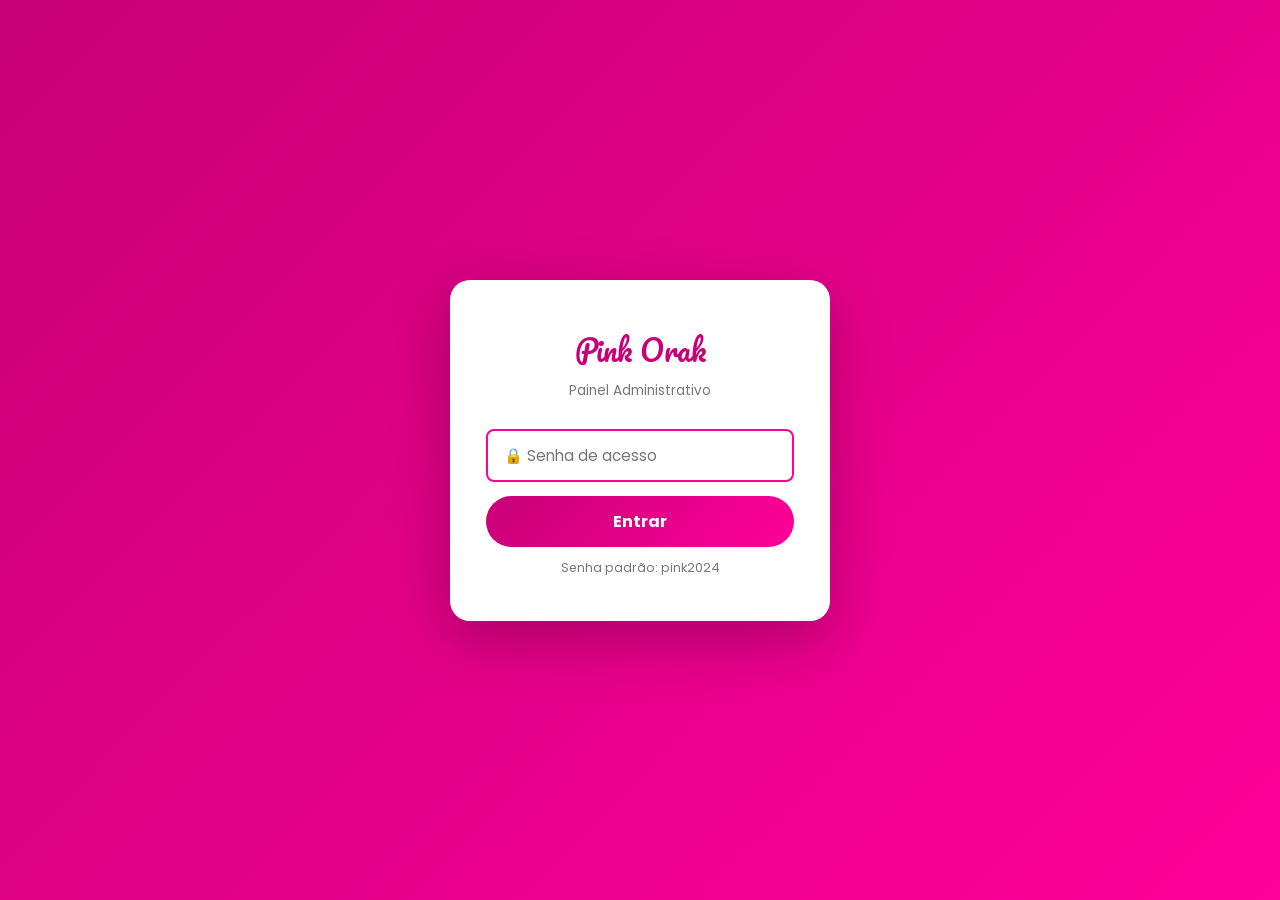
==== admin.html @ 4343f7fb "Cria Pink Orak Store: loja completa + painel admin - Loja com fundo rosa, logo branca, grid de produ" ====
<!DOCTYPE html>
<html lang="pt-BR">
<head>
  <meta charset="UTF-8">
  <meta name="viewport" content="width=device-width, initial-scale=1.0">
  <title>Painel Admin – Pink Orak Store</title>
  <link rel="stylesheet" href="css/style.css">
</head>
<body class="admin-body">

  <!-- ── LOGIN ── -->
  <div id="loginScreen">
    <div class="login-card">
      <div class="login-logo-text">Pink Orak</div>
      <p class="login-sub">Painel Administrativo</p>
      <input type="password" id="pwd" placeholder="🔒 Senha de acesso" autofocus>
      <button class="btn-login" onclick="doLogin()">Entrar</button>
      <p class="login-hint">Senha padrão: pink2024</p>
      <div id="loginErr">❌ Senha incorreta. Tente novamente.</div>
    </div>
  </div>

  <!-- ── ADMIN APP ── -->
  <div id="adminApp" style="display:none">

    <!-- Mobile Header -->
    <div class="mob-header">
      <button class="btn-menu" onclick="toggleSidebar()">☰</button>
      <span class="mob-title">Pink Orak Admin</span>
    </div>

    <!-- Sidebar -->
    <aside class="sidebar" id="sidebar">
      <div class="sb-logo">
        Pink Orak<small>Store — Admin</small>
      </div>
      <nav class="sb-nav">
        <button class="nav-item active" data-sec="dashboard" onclick="loadSection('dashboard')">
          <span class="ni-icon">📊</span> Dashboard
        </button>
        <button class="nav-item" data-sec="products" onclick="loadSection('products')">
          <span class="ni-icon">🛍️</span> Produtos
        </button>
        <button class="nav-item" data-sec="sales" onclick="loadSection('sales')">
          <span class="ni-icon">💰</span> Vendas
        </button>
      </nav>
      <div class="sb-bottom">
        <a href="index.html" class="btn-logout" style="text-decoration:none;display:flex;gap:8px;padding:10px 14px;color:rgba(255,255,255,.85);font-size:.88rem">
          🏪 Ver Loja
        </a>
        <button class="btn-logout" onclick="doLogout()" style="margin-top:6px">🚪 Sair</button>
      </div>
    </aside>

    <!-- Main Content -->
    <main class="admin-main">

      <!-- ─ DASHBOARD ─ -->
      <div id="sec-dashboard" class="admin-section">
        <h2 style="margin-bottom:20px;color:var(--dpink)">📊 Dashboard</h2>
        <div class="stats-grid">
          <div class="stat-card"><h4>Vendas Hoje</h4><p id="dash-today-sales">0</p></div>
          <div class="stat-card"><h4>Receita Hoje</h4><p id="dash-revenue-today">R$ 0,00</p></div>
          <div class="stat-card"><h4>Total de Vendas</h4><p id="dash-total-sales">0</p></div>
          <div class="stat-card"><h4>Receita Total</h4><p id="dash-revenue-total">R$ 0,00</p></div>
          <div class="stat-card"><h4>Produtos Ativos</h4><p id="dash-products">0</p></div>
        </div>
        <div class="card-box">
          <h3>Vendas Recentes</h3>
          <div id="recentSales"></div>
        </div>
      </div>

      <!-- ─ PRODUCTS ─ -->
      <div id="sec-products" class="admin-section" style="display:none">
        <div class="sec-head">
          <h2>🛍️ Produtos</h2>
          <button class="btn-primary" onclick="openProdModal(null)">+ Novo Produto</button>
        </div>
        <div class="tbl-wrap">
          <table class="admin-table">
            <thead>
              <tr>
                <th>Foto</th>
                <th>Produto</th>
                <th>Categoria</th>
                <th>Preço</th>
                <th>Status</th>
                <th>Ações</th>
              </tr>
            </thead>
            <tbody id="prodTbody"></tbody>
          </table>
        </div>
      </div>

      <!-- ─ SALES ─ -->
      <div id="sec-sales" class="admin-section" style="display:none">
        <div class="sec-head">
          <h2>💰 Vendas</h2>
          <div class="sec-head-actions">
            <button class="btn-primary"    onclick="openManualModal('Manual')">    + Venda Manual</button>
            <button class="btn-insta"      onclick="openManualModal('Instagram')"> 📷 Insta/Redes</button>
            <button class="btn-secondary"  id="exportBtn" onclick="exportSales()">⬇ Exportar CSV</button>
          </div>
        </div>

        <!-- Filters -->
        <div class="filters-bar">
          <input type="text" id="fName" placeholder="🔍 Buscar por cliente..." oninput="loadSales()">
          <select id="fType" onchange="loadSales()">
            <option value="all">Todos os tipos</option>
            <option value="pickup">Retirada</option>
            <option value="delivery">Entrega</option>
          </select>
          <select id="fChan" onchange="loadSales()">
            <option value="all">Todos os canais</option>
            <option value="WhatsApp">WhatsApp</option>
            <option value="Instagram">Instagram</option>
            <option value="Facebook">Facebook</option>
            <option value="Manual">Manual</option>
            <option value="Presencial">Presencial</option>
          </select>
        </div>

        <p id="salesCount" style="font-size:.83rem;color:var(--muted);margin-bottom:10px"></p>

        <div class="tbl-wrap">
          <table class="admin-table">
            <thead>
              <tr>
                <th>Data</th>
                <th>Cliente</th>
                <th>Produtos</th>
                <th>Total</th>
                <th>Tipo</th>
                <th>Canal</th>
                <th>Ações</th>
              </tr>
            </thead>
            <tbody id="salesTbody"></tbody>
          </table>
        </div>
      </div>

    </main>
  </div><!-- /adminApp -->


  <!-- ── PRODUCT MODAL ── -->
  <div class="modal-overlay" id="prodModal">
    <div class="modal admin-modal">
      <div class="modal-head">
        <h3 id="prodModalTitle">Novo Produto</h3>
        <button class="btn-close-modal" onclick="closeProdModal()">✕</button>
      </div>
      <div class="modal-body">
        <form id="prodForm" onsubmit="return false">
          <div class="form-row">
            <div class="fg">
              <label>Nome *</label>
              <input type="text" id="pName" placeholder="Nome do produto" required>
            </div>
            <div class="fg">
              <label>Categoria *</label>
              <input type="text" id="pCat" placeholder="Base, Batom, Sombra..." list="catList" required>
              <datalist id="catList">
                <option value="Base"><option value="Batom"><option value="Sombra">
                <option value="Blush"><option value="Olhos"><option value="Corretivo">
                <option value="Contorno"><option value="Primer"><option value="Pele">
              </datalist>
            </div>
          </div>
          <div class="form-row">
            <div class="fg">
              <label>Preço (R$) *</label>
              <input type="number" id="pPrice" min="0" step="0.01" placeholder="0,00" required>
            </div>
            <div class="fg">
              <label>Estoque</label>
              <input type="number" id="pStock" min="0" value="0">
            </div>
          </div>
          <div class="fg">
            <label>URL da Foto</label>
            <input type="url" id="pImg" placeholder="https://... (link da imagem)">
          </div>
          <div class="fg">
            <label>Descrição</label>
            <textarea id="pDesc" rows="3" placeholder="Descreva o produto..."></textarea>
          </div>
          <div class="fg">
            <label class="check-row">
              <input type="checkbox" id="pActive"> Produto ativo (visível na loja)
            </label>
          </div>
        </form>
      </div>
      <div class="modal-foot" style="display:flex;gap:10px;justify-content:flex-end">
        <button class="btn-secondary" onclick="closeProdModal()">Cancelar</button>
        <button class="btn-primary"   onclick="saveProd()">💾 Salvar</button>
      </div>
    </div>
  </div>

  <!-- ── MANUAL SALE MODAL ── -->
  <div class="modal-overlay" id="manualModal">
    <div class="modal admin-modal large-modal">
      <div class="modal-head">
        <h3>Registrar Venda</h3>
        <button class="btn-close-modal" onclick="closeManualModal()">✕</button>
      </div>
      <div class="modal-body">
        <form id="manualForm" onsubmit="return false">
          <div class="form-row">
            <div class="fg">
              <label>Nome da Cliente *</label>
              <input type="text" id="mName" placeholder="Nome completo" required>
            </div>
            <div class="fg">
              <label>Telefone</label>
              <input type="tel" id="mPhone" placeholder="(41) 9 9999-9999">
            </div>
          </div>
          <div class="form-row">
            <div class="fg">
              <label>Canal de venda</label>
              <select id="mChan">
                <option value="Manual">Manual</option>
                <option value="Instagram">Instagram</option>
                <option value="WhatsApp">WhatsApp</option>
                <option value="Facebook">Facebook</option>
                <option value="TikTok">TikTok</option>
                <option value="Presencial">Presencial</option>
              </select>
            </div>
            <div class="fg">
              <label>Tipo de entrega</label>
              <select id="mType">
                <option value="pickup">🏪 Retirada</option>
                <option value="delivery">🛵 Entrega</option>
              </select>
            </div>
          </div>
          <div class="fg">
            <label>Endereço (se entrega)</label>
            <input type="text" id="mAddr" placeholder="Rua, número, bairro...">
          </div>

          <div class="fg">
            <label>Produtos *</label>
            <div id="mItems"></div>
            <button type="button" class="btn-add-item" onclick="addItem()">+ Adicionar Item</button>
          </div>

          <div class="fg">
            <label>Observações</label>
            <input type="text" id="mNotes" placeholder="Observações...">
          </div>

          <div class="manual-total-line">
            Total: <span id="mTotal">R$ 0,00</span>
          </div>
        </form>
      </div>
      <div class="modal-foot" style="display:flex;gap:10px;justify-content:flex-end">
        <button class="btn-secondary" onclick="closeManualModal()">Cancelar</button>
        <button class="btn-primary"   onclick="saveManualSale()">✅ Salvar Venda</button>
      </div>
    </div>
  </div>

  <script src="js/data.js"></script>
  <script src="js/admin.js"></script>
</body>
</html>
---- css/style.css ----
/* ===================================================
   Pink Orak Store — Global Stylesheet
   =================================================== */
@import url('https://fonts.googleapis.com/css2?family=Pacifico&family=Poppins:wght@300;400;500;600;700;800&display=swap');

:root {
  --pink:       #FF0099;
  --dpink:      #C70077;
  --lpink:      #FF4DB8;
  --pale:       #FFF0F9;
  --white:      #FFFFFF;
  --text:       #2a2a2a;
  --muted:      #777;
  --radius:     14px;
  --radius-sm:  8px;
  --shadow:     0 6px 28px rgba(200,0,119,.16);
  --shadow-sm:  0 2px 12px rgba(200,0,119,.10);
  --trans:      all .27s ease;
}

*,*::before,*::after{box-sizing:border-box;margin:0;padding:0}
html{scroll-behavior:smooth}
body{
  font-family:'Poppins',sans-serif;
  font-size:15px;
  color:var(--text);
  background-color:var(--pink);
  background-image:
    repeating-linear-gradient(-45deg,
      rgba(180,0,100,.08) 0,rgba(180,0,100,.08) 1px,
      transparent 1px,transparent 28px),
    repeating-linear-gradient(45deg,
      rgba(180,0,100,.08) 0,rgba(180,0,100,.08) 1px,
      transparent 1px,transparent 28px);
  overflow-x:hidden;
  min-height:100vh;
}

a{text-decoration:none;color:inherit}
button{cursor:pointer;font-family:'Poppins',sans-serif}
img{max-width:100%;display:block}

.container{max-width:1200px;margin:0 auto;padding:0 20px}

/* ── HEADER ── */
.header{
  position:sticky;top:0;z-index:900;
  background:linear-gradient(135deg,var(--dpink),var(--pink));
  box-shadow:var(--shadow-sm);
  transition:var(--trans);
}
.header.scrolled{background:rgba(199,0,119,.97);backdrop-filter:blur(8px)}
.hinner{
  max-width:1200px;margin:0 auto;padding:0 20px;
  display:flex;align-items:center;justify-content:space-between;
  height:70px;
}
.logo-wrap{display:flex;align-items:center;gap:10px}
.logo-img{height:48px;width:auto;object-fit:contain}
.logo-fallback{
  font-family:'Pacifico',cursive;font-size:1.5rem;color:#fff;
  text-shadow:0 2px 8px rgba(0,0,0,.2);
}
.h-actions{display:flex;align-items:center;gap:12px}
.btn-cart{
  position:relative;background:rgba(255,255,255,.15);border:2px solid rgba(255,255,255,.3);
  color:#fff;padding:9px 14px;border-radius:30px;font-size:.9rem;
  display:flex;align-items:center;gap:6px;transition:var(--trans);
}
.btn-cart:hover{background:rgba(255,255,255,.28)}
.cart-badge{
  position:absolute;top:-6px;right:-6px;
  background:#fff;color:var(--dpink);
  font-size:.7rem;font-weight:700;
  min-width:20px;height:20px;border-radius:50%;
  display:flex;align-items:center;justify-content:center;
}
.btn-admin-link{
  background:rgba(255,255,255,.15);border:2px solid rgba(255,255,255,.3);
  color:#fff;padding:9px 14px;border-radius:30px;font-size:.85rem;transition:var(--trans);
}
.btn-admin-link:hover{background:rgba(255,255,255,.28)}

/* ── HERO ── */
.hero{
  min-height:480px;
  display:flex;align-items:center;justify-content:center;
  padding:60px 20px;text-align:center;
  position:relative;overflow:hidden;
}
.hero::before{
  content:'';position:absolute;inset:0;
  background:radial-gradient(ellipse at center,rgba(255,255,255,.12) 0%,transparent 70%);
}
.hero-content{position:relative;z-index:1}
.hero-logo-img{height:110px;width:auto;margin:0 auto 20px;object-fit:contain;filter:drop-shadow(0 4px 16px rgba(0,0,0,.25))}
.hero-logo-text{
  font-family:'Pacifico',cursive;font-size:3rem;color:#fff;
  text-shadow:0 4px 20px rgba(0,0,0,.25);margin-bottom:20px;line-height:1.1;
}
.hero-logo-text small{display:block;font-size:1.3rem;opacity:.9}
.hero-sub{color:rgba(255,255,255,.92);font-size:1.1rem;margin-bottom:30px;font-weight:300;letter-spacing:.5px}
.btn-hero{
  background:#fff;color:var(--dpink);font-weight:700;font-size:1rem;
  padding:14px 36px;border:none;border-radius:30px;
  box-shadow:0 8px 24px rgba(0,0,0,.2);transition:var(--trans);
}
.btn-hero:hover{transform:translateY(-2px);box-shadow:0 12px 30px rgba(0,0,0,.25)}

/* ── PRODUCTS SECTION ── */
.products-section{
  background:#fff;border-radius:30px 30px 0 0;
  padding:50px 0 80px;margin-top:-20px;position:relative;z-index:2;
}
.section-title{text-align:center;font-size:1.8rem;font-weight:800;color:var(--dpink);margin-bottom:30px}

/* Category filter */
.cat-bar{
  display:flex;flex-wrap:wrap;gap:10px;justify-content:center;
  margin-bottom:36px;padding:0 20px;
}
.cat-btn{
  background:var(--pale);color:var(--dpink);border:2px solid transparent;
  padding:8px 22px;border-radius:30px;font-size:.85rem;font-weight:600;transition:var(--trans);
}
.cat-btn:hover{border-color:var(--pink)}
.cat-btn.active{background:var(--dpink);color:#fff;box-shadow:var(--shadow-sm)}

/* Products grid */
.products-grid{
  display:grid;
  grid-template-columns:repeat(auto-fill,minmax(240px,1fr));
  gap:24px;padding:0 20px;
  max-width:1200px;margin:0 auto;
}
.no-products{text-align:center;color:var(--muted);padding:40px;grid-column:1/-1}

.product-card{
  background:#fff;border-radius:var(--radius);
  box-shadow:var(--shadow-sm);overflow:hidden;
  transition:var(--trans);border:2px solid transparent;
}
.product-card:hover{transform:translateY(-4px);box-shadow:var(--shadow);border-color:var(--lpink)}

.product-img{position:relative;aspect-ratio:1;overflow:hidden;background:var(--pale)}
.product-img img{width:100%;height:100%;object-fit:cover;transition:var(--trans)}
.product-card:hover .product-img img{transform:scale(1.06)}
.img-ph{
  width:100%;height:100%;display:flex;align-items:center;justify-content:center;
  font-size:3.5rem;background:linear-gradient(135deg,#ffe4f3,#ffd6f0);
}
.p-cat{
  position:absolute;top:10px;left:10px;
  background:var(--dpink);color:#fff;
  font-size:.7rem;font-weight:600;padding:4px 10px;border-radius:20px;
}
.p-info{padding:18px}
.p-info h3{font-size:1rem;font-weight:700;margin-bottom:6px;color:var(--text)}
.p-desc{font-size:.82rem;color:var(--muted);line-height:1.5;margin-bottom:14px;min-height:48px}
.p-bottom{display:flex;align-items:center;justify-content:space-between;flex-wrap:wrap;gap:8px}
.p-price{font-size:1.15rem;font-weight:800;color:var(--dpink)}
.btn-add{
  background:linear-gradient(135deg,var(--pink),var(--dpink));
  color:#fff;border:none;padding:8px 16px;
  border-radius:24px;font-size:.82rem;font-weight:600;transition:var(--trans);
}
.btn-add:hover{transform:scale(1.05);box-shadow:0 4px 14px rgba(200,0,119,.3)}
.btn-add.added{background:linear-gradient(135deg,#2ecc71,#27ae60)}

/* ── CART SIDEBAR ── */
.cart-overlay{
  position:fixed;inset:0;background:rgba(0,0,0,.5);
  z-index:1000;opacity:0;pointer-events:none;transition:var(--trans);
}
.cart-overlay.open{opacity:1;pointer-events:all}
.cart-side{
  position:fixed;top:0;right:-400px;width:380px;max-width:100vw;
  height:100vh;background:#fff;z-index:1001;
  display:flex;flex-direction:column;transition:var(--trans);
  box-shadow:-8px 0 30px rgba(0,0,0,.15);
}
.cart-side.open{right:0}
.cart-head{
  padding:20px;border-bottom:2px solid var(--pale);
  display:flex;align-items:center;justify-content:space-between;
  background:linear-gradient(135deg,var(--dpink),var(--pink));color:#fff;
}
.cart-head h3{font-size:1.1rem;font-weight:700}
.btn-close-cart{background:rgba(255,255,255,.2);border:none;color:#fff;width:34px;height:34px;border-radius:50%;font-size:1rem}
.cart-items{flex:1;overflow-y:auto;padding:16px}
.cart-empty{text-align:center;color:var(--muted);padding:40px 20px}
.cart-empty span{font-size:3rem;display:block;margin-bottom:12px}
.cart-item{
  display:flex;align-items:center;gap:12px;
  padding:12px;background:var(--pale);border-radius:var(--radius-sm);margin-bottom:10px;
}
.ci-img{width:50px;height:50px;border-radius:8px;overflow:hidden;flex-shrink:0;background:#ffd6f0;display:flex;align-items:center;justify-content:center;font-size:1.5rem}
.ci-img img{width:100%;height:100%;object-fit:cover}
.ci-info{flex:1;min-width:0}
.ci-name{font-size:.85rem;font-weight:600;white-space:nowrap;overflow:hidden;text-overflow:ellipsis}
.ci-price{font-size:.82rem;color:var(--dpink);font-weight:700}
.ci-qty{display:flex;align-items:center;gap:6px}
.ci-qty button{
  width:26px;height:26px;border-radius:50%;
  border:2px solid var(--pink);background:#fff;color:var(--dpink);
  font-size:1rem;line-height:1;font-weight:700;transition:var(--trans);
}
.ci-qty button:hover{background:var(--pink);color:#fff}
.ci-qty span{font-size:.9rem;font-weight:700;min-width:20px;text-align:center}
.ci-remove{background:none;border:none;color:#ccc;font-size:.85rem;flex-shrink:0;transition:var(--trans)}
.ci-remove:hover{color:#e74c3c}
.cart-footer{padding:16px 20px;border-top:2px solid var(--pale)}
.cart-total{display:flex;justify-content:space-between;font-size:1.1rem;margin-bottom:14px}
.cart-total strong{color:var(--dpink);font-size:1.25rem}
.btn-checkout{
  width:100%;padding:14px;background:linear-gradient(135deg,#25D366,#128C7E);
  color:#fff;border:none;border-radius:30px;font-size:1rem;font-weight:700;
  display:flex;align-items:center;justify-content:center;gap:8px;transition:var(--trans);
}
.btn-checkout:hover{transform:translateY(-2px);box-shadow:0 8px 20px rgba(18,140,126,.35)}

/* ── CHECKOUT MODAL ── */
.modal-overlay{
  position:fixed;inset:0;background:rgba(0,0,0,.55);
  z-index:1100;display:flex;align-items:center;justify-content:center;
  padding:16px;opacity:0;pointer-events:none;transition:var(--trans);
}
.modal-overlay.open{opacity:1;pointer-events:all}
.modal{
  background:#fff;border-radius:20px;width:100%;max-width:520px;
  max-height:90vh;overflow:hidden;display:flex;flex-direction:column;
  box-shadow:0 20px 60px rgba(0,0,0,.25);
}
.modal-head{
  padding:22px 24px;
  background:linear-gradient(135deg,var(--dpink),var(--pink));color:#fff;
  display:flex;align-items:center;justify-content:space-between;flex-shrink:0;
}
.modal-head h3{font-size:1.15rem;font-weight:700}
.btn-close-modal{background:rgba(255,255,255,.2);border:none;color:#fff;width:32px;height:32px;border-radius:50%;font-size:.9rem}
.modal-body{overflow-y:auto;padding:24px}
.modal-foot{padding:16px 24px;border-top:2px solid var(--pale);flex-shrink:0}

/* Form */
.fg{margin-bottom:18px}
.fg label{display:block;font-weight:600;font-size:.88rem;margin-bottom:6px;color:var(--text)}
.fg input,.fg textarea,.fg select{
  width:100%;padding:11px 14px;
  border:2px solid #eee;border-radius:var(--radius-sm);
  font-size:.9rem;font-family:'Poppins',sans-serif;
  transition:var(--trans);outline:none;
}
.fg input:focus,.fg textarea:focus,.fg select:focus{border-color:var(--pink);box-shadow:0 0 0 3px rgba(255,0,153,.08)}
.fg textarea{resize:vertical}

.toggle-btns{display:flex;gap:10px;margin-top:6px}
.toggle-btn{
  flex:1;padding:10px;border-radius:var(--radius-sm);
  border:2px solid #eee;background:#fff;
  font-size:.88rem;font-weight:600;color:var(--muted);transition:var(--trans);
}
.toggle-btn.active{background:var(--pale);border-color:var(--dpink);color:var(--dpink)}

.order-summary{background:var(--pale);border-radius:var(--radius-sm);padding:16px;margin-top:4px}
.order-summary h4{font-size:.9rem;font-weight:700;color:var(--dpink);margin-bottom:12px}
.sum-row{display:flex;justify-content:space-between;font-size:.85rem;padding:4px 0;border-bottom:1px dashed #f0c0e0}
.sum-row:last-child{border:none}
.sum-total{display:flex;justify-content:space-between;font-weight:800;margin-top:10px;font-size:1rem;color:var(--dpink)}

.btn-wa{
  width:100%;padding:14px;
  background:linear-gradient(135deg,#25D366,#128C7E);
  color:#fff;border:none;border-radius:30px;font-size:1rem;font-weight:700;
  display:flex;align-items:center;justify-content:center;gap:8px;transition:var(--trans);
}
.btn-wa:hover{transform:translateY(-2px);box-shadow:0 8px 20px rgba(18,140,126,.35)}

/* ── SUCCESS TOAST ── */
.success-toast{
  position:fixed;bottom:24px;left:50%;transform:translateX(-50%);
  background:#fff;border-radius:16px;box-shadow:0 8px 30px rgba(0,0,0,.18);
  padding:18px 24px;display:flex;gap:14px;align-items:center;
  z-index:9999;max-width:380px;width:90%;
  border-left:5px solid var(--dpink);
  animation:slideUp .4s ease;
}
.success-toast span{font-size:2rem}
.success-toast strong{display:block;font-size:.95rem;color:var(--dpink)}
.success-toast p{font-size:.83rem;color:var(--muted)}
@keyframes slideUp{from{opacity:0;transform:translateX(-50%) translateY(20px)} to{opacity:1;transform:translateX(-50%) translateY(0)}}

/* ── FOOTER ── */
.footer{
  background:var(--dpink);color:#fff;
  text-align:center;padding:40px 20px;margin-top:0;
}
.footer-logo-text{font-family:'Pacifico',cursive;font-size:1.6rem;margin-bottom:8px}
.footer p{font-size:.85rem;opacity:.85;margin:4px 0}
.footer a{color:#ffc;text-decoration:none}
.footer a:hover{text-decoration:underline}

/* =====================================================
   ADMIN PANEL
   ===================================================== */
.admin-body{
  font-family:'Poppins',sans-serif;
  background:#f7f7fc;min-height:100vh;
  display:flex;flex-direction:column;
  color:var(--text);
}

/* Login */
#loginScreen{
  display:flex;align-items:center;justify-content:center;
  min-height:100vh;
  background:linear-gradient(135deg,var(--dpink),var(--pink));
  padding:20px;
}
.login-card{
  background:#fff;border-radius:20px;padding:44px 36px;
  width:100%;max-width:380px;text-align:center;
  box-shadow:0 20px 60px rgba(0,0,0,.25);
}
.login-logo-text{font-family:'Pacifico',cursive;font-size:1.8rem;color:var(--dpink);margin-bottom:6px}
.login-sub{color:var(--muted);font-size:.85rem;margin-bottom:28px}
.login-card input{
  width:100%;padding:13px 16px;border:2px solid #eee;border-radius:var(--radius-sm);
  font-size:.95rem;font-family:'Poppins',sans-serif;outline:none;margin-bottom:14px;
  transition:var(--trans);
}
.login-card input:focus{border-color:var(--pink)}
.btn-login{
  width:100%;padding:13px;
  background:linear-gradient(135deg,var(--dpink),var(--pink));
  color:#fff;border:none;border-radius:30px;font-size:1rem;font-weight:700;transition:var(--trans);
}
.btn-login:hover{opacity:.9}
.login-hint{color:var(--muted);font-size:.78rem;margin-top:12px}
#loginErr{background:#ffe0e0;color:#c00;border-radius:8px;padding:8px;margin-top:10px;font-size:.85rem;display:none}

/* App shell */
#adminApp{display:flex;min-height:100vh}

/* Sidebar */
.sidebar{
  width:240px;flex-shrink:0;
  background:linear-gradient(180deg,var(--dpink) 0%,#a00060 100%);
  display:flex;flex-direction:column;
  min-height:100vh;position:sticky;top:0;height:100vh;overflow-y:auto;
}
.sb-logo{
  padding:24px 20px 20px;
  font-family:'Pacifico',cursive;font-size:1.2rem;color:#fff;
  border-bottom:1px solid rgba(255,255,255,.15);
}
.sb-logo small{display:block;font-family:'Poppins',sans-serif;font-size:.72rem;opacity:.8;font-weight:400}
.sb-nav{flex:1;padding:16px 12px}
.nav-item{
  display:flex;align-items:center;gap:10px;
  width:100%;padding:12px 14px;border-radius:10px;border:none;
  background:transparent;color:rgba(255,255,255,.8);
  font-size:.9rem;font-weight:500;text-align:left;
  margin-bottom:4px;transition:var(--trans);cursor:pointer;
}
.nav-item:hover,.nav-item.active{background:rgba(255,255,255,.18);color:#fff}
.nav-item .ni-icon{font-size:1.1rem;width:24px;text-align:center}
.sb-bottom{padding:16px 12px;border-top:1px solid rgba(255,255,255,.15)}
.btn-logout{
  display:flex;align-items:center;gap:8px;width:100%;
  padding:10px 14px;border-radius:10px;border:none;
  background:rgba(255,255,255,.1);color:rgba(255,255,255,.85);
  font-size:.88rem;cursor:pointer;transition:var(--trans);
}
.btn-logout:hover{background:rgba(255,100,100,.3);color:#fff}

/* Main */
.admin-main{
  flex:1;min-width:0;
  display:flex;flex-direction:column;
  overflow-x:hidden;
}
.mob-header{
  display:none;
  background:linear-gradient(135deg,var(--dpink),var(--pink));
  padding:14px 20px;align-items:center;gap:14px;
  position:sticky;top:0;z-index:800;
}
.btn-menu{background:none;border:none;color:#fff;font-size:1.3rem;line-height:1}
.mob-title{color:#fff;font-size:1.05rem;font-weight:700}

.admin-section{padding:28px 28px 60px}

/* Stats */
.stats-grid{
  display:grid;
  grid-template-columns:repeat(auto-fill,minmax(180px,1fr));
  gap:16px;margin-bottom:30px;
}
.stat-card{
  background:#fff;border-radius:var(--radius);padding:22px 20px;
  box-shadow:var(--shadow-sm);border-left:4px solid var(--pink);
}
.stat-card h4{font-size:.8rem;font-weight:600;color:var(--muted);text-transform:uppercase;letter-spacing:.5px;margin-bottom:8px}
.stat-card p{font-size:1.7rem;font-weight:800;color:var(--dpink)}

/* Recent sales */
.card-box{background:#fff;border-radius:var(--radius);padding:22px;box-shadow:var(--shadow-sm)}
.card-box h3{font-size:1rem;font-weight:700;margin-bottom:16px;color:var(--dpink)}
.recent-row{
  display:flex;justify-content:space-between;align-items:center;flex-wrap:wrap;gap:8px;
  padding:12px;background:var(--pale);border-radius:var(--radius-sm);margin-bottom:8px;
}
.rr-left,.rr-right{display:flex;align-items:center;gap:8px;flex-wrap:wrap}
.rr-date{font-size:.78rem;color:var(--muted)}
.rr-val{color:var(--dpink)}

/* Badges */
.badge{display:inline-block;padding:3px 10px;border-radius:20px;font-size:.72rem;font-weight:600}
.b-delivery{background:#e8f5e9;color:#2e7d32}
.b-pickup{background:#e3f2fd;color:#1565c0}
.b-ch{background:#fce4ec;color:var(--dpink)}
.b-on{background:#e8f5e9;color:#2e7d32}
.b-off{background:#fafafa;color:#999;border:1px solid #ddd}

/* Section header */
.sec-head{display:flex;align-items:center;justify-content:space-between;flex-wrap:wrap;gap:12px;margin-bottom:22px}
.sec-head h2{font-size:1.4rem;font-weight:800;color:var(--text)}
.sec-head-actions{display:flex;gap:10px;flex-wrap:wrap}

/* Buttons */
.btn-primary{
  background:linear-gradient(135deg,var(--dpink),var(--pink));color:#fff;
  border:none;padding:10px 20px;border-radius:24px;font-size:.88rem;font-weight:600;transition:var(--trans);
}
.btn-primary:hover{opacity:.88;transform:translateY(-1px)}
.btn-secondary{
  background:#f0f0f5;color:var(--text);border:none;
  padding:10px 20px;border-radius:24px;font-size:.88rem;font-weight:600;transition:var(--trans);
}
.btn-secondary:hover{background:#e2e2ef}
.btn-secondary:disabled{opacity:.5;cursor:not-allowed}
.btn-insta{
  background:linear-gradient(135deg,#833ab4,#fd1d1d,#fcb045);color:#fff;
  border:none;padding:10px 20px;border-radius:24px;font-size:.88rem;font-weight:600;transition:var(--trans);
}
.btn-insta:hover{opacity:.88}

/* Filters */
.filters-bar{
  display:flex;flex-wrap:wrap;gap:10px;margin-bottom:16px;
}
.filters-bar input,.filters-bar select{
  padding:9px 14px;border:2px solid #eee;border-radius:24px;
  font-size:.85rem;font-family:'Poppins',sans-serif;outline:none;
  transition:var(--trans);background:#fff;
}
.filters-bar input{flex:1;min-width:180px}
.filters-bar input:focus,.filters-bar select:focus{border-color:var(--pink)}
#salesCount{font-size:.83rem;color:var(--muted);margin-bottom:12px}

/* Table */
.tbl-wrap{overflow-x:auto;border-radius:var(--radius);box-shadow:var(--shadow-sm)}
.admin-table{width:100%;border-collapse:collapse;background:#fff}
.admin-table th{
  background:linear-gradient(135deg,var(--dpink),var(--pink));
  color:#fff;padding:12px 16px;text-align:left;font-size:.82rem;font-weight:600;white-space:nowrap;
}
.admin-table td{padding:12px 16px;border-bottom:1px solid #f0f0f5;font-size:.85rem;vertical-align:middle}
.admin-table tr:last-child td{border:none}
.admin-table tr:hover td{background:#fdf5fb}
.row-off td{opacity:.55}
.items-cell{max-width:200px;line-height:1.6}
.act-cell{white-space:nowrap}
.act-btn{
  width:32px;height:32px;border:none;border-radius:8px;
  margin-right:4px;font-size:.9rem;cursor:pointer;transition:var(--trans);
}
.edit-btn{background:#e3f2fd}
.edit-btn:hover{background:#bbdefb}
.tog-btn{background:#fff9c4}
.tog-btn:hover{background:#fff176}
.del-btn{background:#fce4ec}
.del-btn:hover{background:#f8bbd0}
.empty-msg{text-align:center;color:var(--muted);padding:30px;font-style:italic}
.p-thumb{width:46px;height:46px;border-radius:8px;object-fit:cover}
.p-thumb-ph{width:46px;height:46px;border-radius:8px;background:var(--pale);display:flex;align-items:center;justify-content:center;font-size:1.3rem}

/* Admin modals */
.admin-modal{max-width:600px}
.large-modal{max-width:700px}
.form-row{display:grid;grid-template-columns:1fr 1fr;gap:16px}
.check-row{display:flex;align-items:center;gap:8px}
.check-row input[type=checkbox]{width:18px;height:18px;accent-color:var(--pink)}

/* Manual sale items */
.mitem{display:grid;grid-template-columns:1fr 80px 90px 32px;gap:8px;margin-bottom:8px;align-items:center}
.mitem select,.mitem input{
  padding:8px 10px;border:2px solid #eee;border-radius:var(--radius-sm);
  font-size:.83rem;font-family:'Poppins',sans-serif;outline:none;
}
.mitem select:focus,.mitem input:focus{border-color:var(--pink)}
.mitem button{width:32px;height:32px;border:none;background:#fce4ec;border-radius:8px;color:#c00;font-size:1rem}
.btn-add-item{
  background:var(--pale);color:var(--dpink);border:2px dashed var(--pink);
  padding:7px 16px;border-radius:var(--radius-sm);font-size:.83rem;font-weight:600;
  cursor:pointer;margin-top:4px;transition:var(--trans);
}
.btn-add-item:hover{background:var(--pink);color:#fff}
.manual-total-line{
  text-align:right;font-size:1.1rem;font-weight:700;
  color:var(--dpink);margin-top:12px;
  padding:10px;background:var(--pale);border-radius:var(--radius-sm);
}

/* ── RESPONSIVE ── */
@media(max-width:900px){
  .sidebar{
    position:fixed;top:0;left:-260px;z-index:1000;
    transition:var(--trans);height:100vh;width:260px;
  }
  .sidebar.open{left:0;box-shadow:4px 0 20px rgba(0,0,0,.25)}
  .mob-header{display:flex}
  .admin-section{padding:20px 16px 60px}
  .form-row{grid-template-columns:1fr}
  .mitem{grid-template-columns:1fr 70px 80px 32px}
  #adminApp{flex-direction:column}
  .admin-main{width:100%}
}

@media(max-width:640px){
  .hinner{height:60px}
  .hero-logo-text{font-size:2rem}
  .hero{min-height:360px}
  .products-grid{grid-template-columns:repeat(2,1fr);gap:14px;padding:0 12px}
  .p-desc{display:none}
  .cart-side{width:100vw;right:-100vw}
  .modal{border-radius:16px}
  .stats-grid{grid-template-columns:repeat(2,1fr)}
  .sec-head{flex-direction:column;align-items:flex-start}
  .admin-table th:nth-child(3),.admin-table td:nth-child(3){display:none}
  .mitem{grid-template-columns:1fr 60px 32px;grid-template-rows:auto auto}
  .mitem input[name=subtotal]{display:none}
}

@media(max-width:380px){
  .products-grid{grid-template-columns:1fr}
  .hinner{padding:0 14px}
}
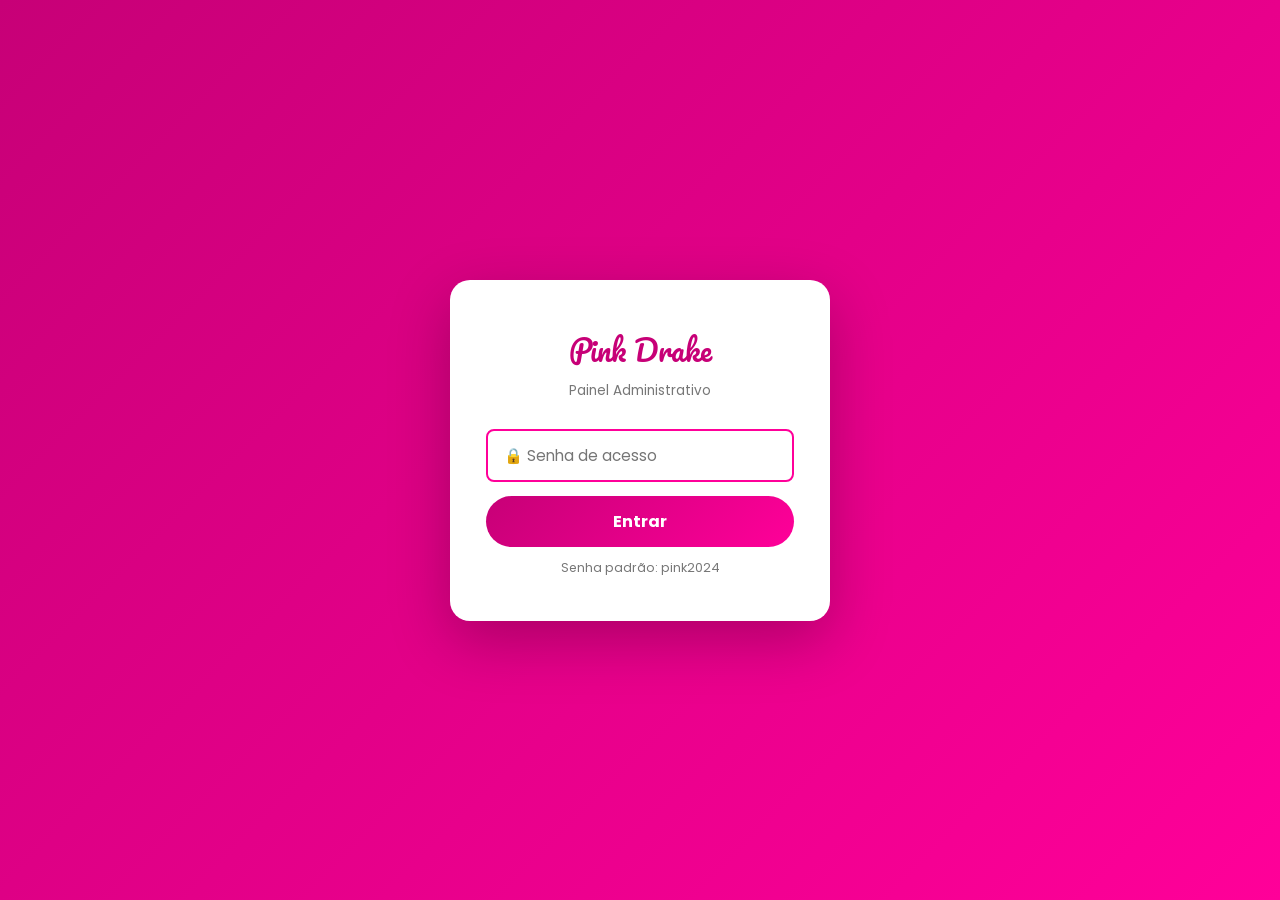
==== commit 7707d6d8: "Atualiza nome para Pink Drake e aplica fundo oficial https://claude.ai/code/session_01PQHzEbPYBR42Tt" ====
--- a/admin.html
+++ b/admin.html
@@ -3,7 +3,7 @@
 <head>
   <meta charset="UTF-8">
   <meta name="viewport" content="width=device-width, initial-scale=1.0">
-  <title>Painel Admin – Pink Orak Store</title>
+  <title>Painel Admin – Pink Drake</title>
   <link rel="stylesheet" href="css/style.css">
 </head>
 <body class="admin-body">
@@ -11,7 +11,7 @@
   <!-- ── LOGIN ── -->
   <div id="loginScreen">
     <div class="login-card">
-      <div class="login-logo-text">Pink Orak</div>
+      <div class="login-logo-text">Pink Drake</div>
       <p class="login-sub">Painel Administrativo</p>
       <input type="password" id="pwd" placeholder="🔒 Senha de acesso" autofocus>
       <button class="btn-login" onclick="doLogin()">Entrar</button>
@@ -26,13 +26,13 @@
     <!-- Mobile Header -->
     <div class="mob-header">
       <button class="btn-menu" onclick="toggleSidebar()">☰</button>
-      <span class="mob-title">Pink Orak Admin</span>
+      <span class="mob-title">Pink Drake Admin</span>
     </div>
 
     <!-- Sidebar -->
     <aside class="sidebar" id="sidebar">
       <div class="sb-logo">
-        Pink Orak<small>Store — Admin</small>
+        Pink Drake<small>Store — Admin</small>
       </div>
       <nav class="sb-nav">
         <button class="nav-item active" data-sec="dashboard" onclick="loadSection('dashboard')">
--- a/css/style.css
+++ b/css/style.css
@@ -1,5 +1,5 @@
 /* ===================================================
-   Pink Orak Store — Global Stylesheet
+   Pink Drake — Global Stylesheet
    =================================================== */
 @import url('https://fonts.googleapis.com/css2?family=Pacifico&family=Poppins:wght@300;400;500;600;700;800&display=swap');
 
@@ -25,13 +25,9 @@
   font-size:15px;
   color:var(--text);
   background-color:var(--pink);
-  background-image:
-    repeating-linear-gradient(-45deg,
-      rgba(180,0,100,.08) 0,rgba(180,0,100,.08) 1px,
-      transparent 1px,transparent 28px),
-    repeating-linear-gradient(45deg,
-      rgba(180,0,100,.08) 0,rgba(180,0,100,.08) 1px,
-      transparent 1px,transparent 28px);
+  background-image:url('../img/bg-pattern.png');
+  background-repeat:repeat;
+  background-size:400px auto;
   overflow-x:hidden;
   min-height:100vh;
 }
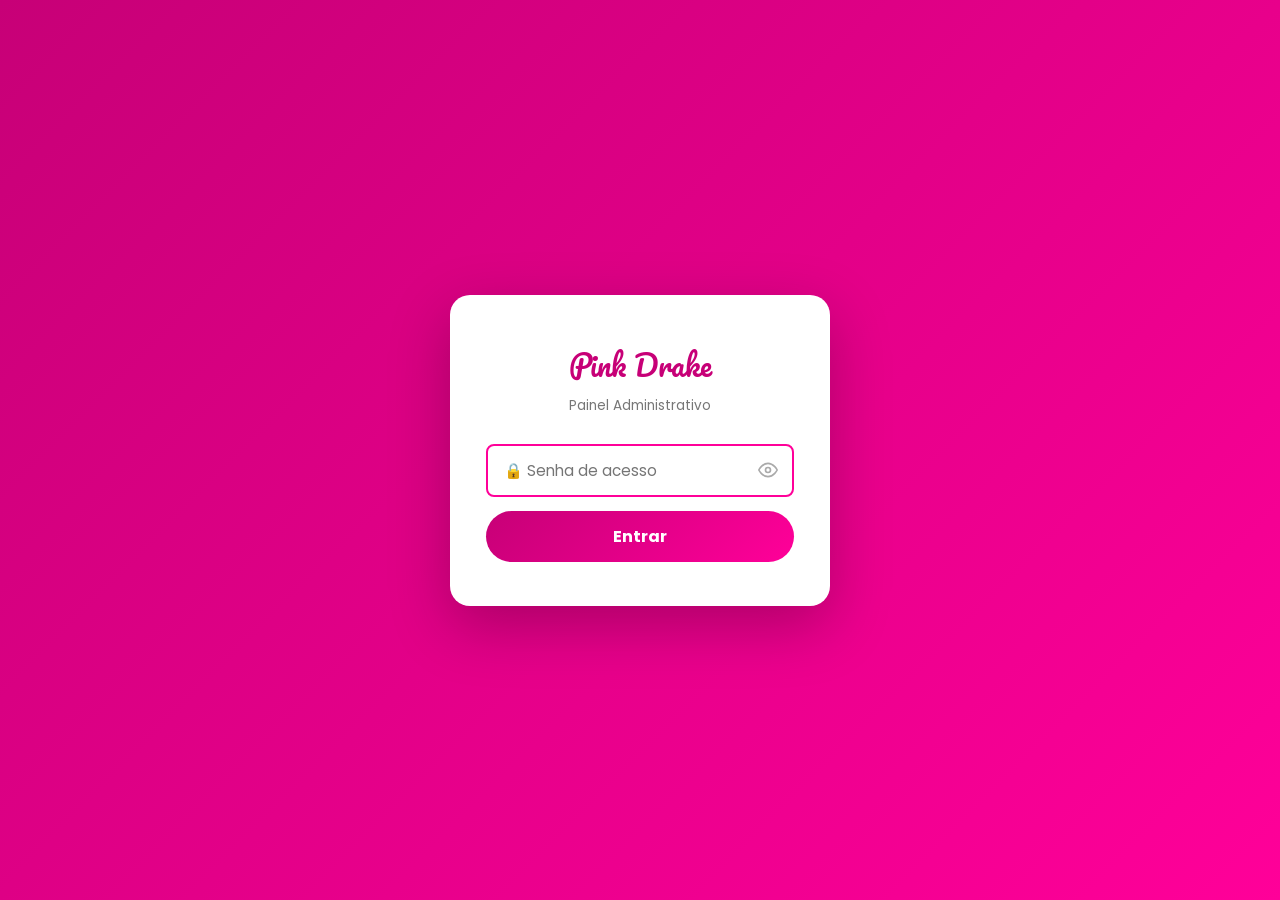
==== commit 4ea96015: "Atualiza UX: dropdown categorias, logo maior, admin oculto no rodapé - Categorias viram dropdown com" ====
--- a/admin.html
+++ b/admin.html
@@ -13,9 +13,14 @@
     <div class="login-card">
       <div class="login-logo-text">Pink Drake</div>
       <p class="login-sub">Painel Administrativo</p>
-      <input type="password" id="pwd" placeholder="🔒 Senha de acesso" autofocus>
+      <div class="pwd-wrap">
+        <input type="password" id="pwd" placeholder="🔒 Senha de acesso" autofocus>
+        <button type="button" class="btn-eye" id="eyeBtn" onclick="togglePwd()">
+          <svg id="eyeOpen" xmlns="http://www.w3.org/2000/svg" width="20" height="20" viewBox="0 0 24 24" fill="none" stroke="currentColor" stroke-width="2"><path d="M1 12s4-8 11-8 11 8 11 8-4 8-11 8-11-8-11-8z"/><circle cx="12" cy="12" r="3"/></svg>
+          <svg id="eyeClosed" xmlns="http://www.w3.org/2000/svg" width="20" height="20" viewBox="0 0 24 24" fill="none" stroke="currentColor" stroke-width="2" style="display:none"><path d="M17.94 17.94A10.07 10.07 0 0 1 12 20c-7 0-11-8-11-8a18.45 18.45 0 0 1 5.06-5.94M9.9 4.24A9.12 9.12 0 0 1 12 4c7 0 11 8 11 8a18.5 18.5 0 0 1-2.16 3.19m-6.72-1.07a3 3 0 1 1-4.24-4.24"/><line x1="1" y1="1" x2="23" y2="23"/></svg>
+        </button>
+      </div>
       <button class="btn-login" onclick="doLogin()">Entrar</button>
-      <p class="login-hint">Senha padrão: pink2024</p>
       <div id="loginErr">❌ Senha incorreta. Tente novamente.</div>
     </div>
   </div>
--- a/css/style.css
+++ b/css/style.css
@@ -89,7 +89,7 @@
   background:radial-gradient(ellipse at center,rgba(255,255,255,.12) 0%,transparent 70%);
 }
 .hero-content{position:relative;z-index:1}
-.hero-logo-img{height:110px;width:auto;margin:0 auto 20px;object-fit:contain;filter:drop-shadow(0 4px 16px rgba(0,0,0,.25))}
+.hero-logo-img{height:210px;width:auto;max-width:90%;margin:0 auto 20px;object-fit:contain;filter:drop-shadow(0 4px 20px rgba(0,0,0,.3))}
 .hero-logo-text{
   font-family:'Pacifico',cursive;font-size:3rem;color:#fff;
   text-shadow:0 4px 20px rgba(0,0,0,.25);margin-bottom:20px;line-height:1.1;
@@ -110,17 +110,25 @@
 }
 .section-title{text-align:center;font-size:1.8rem;font-weight:800;color:var(--dpink);margin-bottom:30px}
 
-/* Category filter */
-.cat-bar{
-  display:flex;flex-wrap:wrap;gap:10px;justify-content:center;
-  margin-bottom:36px;padding:0 20px;
-}
-.cat-btn{
-  background:var(--pale);color:var(--dpink);border:2px solid transparent;
-  padding:8px 22px;border-radius:30px;font-size:.85rem;font-weight:600;transition:var(--trans);
-}
-.cat-btn:hover{border-color:var(--pink)}
-.cat-btn.active{background:var(--dpink);color:#fff;box-shadow:var(--shadow-sm)}
+/* Category dropdown */
+.cat-dropdown-wrap{
+  position:relative;max-width:360px;margin:0 auto 36px;padding:0 20px;
+}
+.cat-dropdown-wrap select{
+  width:100%;appearance:none;-webkit-appearance:none;
+  background:var(--dpink);color:#fff;
+  padding:13px 48px 13px 22px;
+  border:none;border-radius:30px;
+  font-size:.95rem;font-weight:700;font-family:'Poppins',sans-serif;
+  cursor:pointer;box-shadow:var(--shadow-sm);transition:var(--trans);
+  outline:none;
+}
+.cat-dropdown-wrap select:hover{background:var(--pink)}
+.cat-dropdown-wrap select option{background:#fff;color:var(--text);font-weight:500}
+.cat-arrow{
+  position:absolute;right:34px;top:50%;transform:translateY(-50%);
+  color:#fff;font-size:.8rem;pointer-events:none;font-weight:700;
+}
 
 /* Products grid */
 .products-grid{
@@ -288,12 +296,16 @@
 /* ── FOOTER ── */
 .footer{
   background:var(--dpink);color:#fff;
-  text-align:center;padding:40px 20px;margin-top:0;
+  text-align:center;padding:40px 20px 0;margin-top:0;
 }
 .footer-logo-text{font-family:'Pacifico',cursive;font-size:1.6rem;margin-bottom:8px}
 .footer p{font-size:.85rem;opacity:.85;margin:4px 0}
 .footer a{color:#ffc;text-decoration:none}
 .footer a:hover{text-decoration:underline}
+.footer-secret{height:36px;cursor:default;user-select:none;-webkit-user-select:none}
+
+/* Category page title */
+#catTitle{transition:var(--trans)}
 
 /* =====================================================
    ADMIN PANEL
@@ -319,12 +331,19 @@
 }
 .login-logo-text{font-family:'Pacifico',cursive;font-size:1.8rem;color:var(--dpink);margin-bottom:6px}
 .login-sub{color:var(--muted);font-size:.85rem;margin-bottom:28px}
-.login-card input{
-  width:100%;padding:13px 16px;border:2px solid #eee;border-radius:var(--radius-sm);
-  font-size:.95rem;font-family:'Poppins',sans-serif;outline:none;margin-bottom:14px;
+.pwd-wrap{position:relative;margin-bottom:14px}
+.pwd-wrap input{
+  width:100%;padding:13px 48px 13px 16px;border:2px solid #eee;border-radius:var(--radius-sm);
+  font-size:.95rem;font-family:'Poppins',sans-serif;outline:none;
   transition:var(--trans);
 }
-.login-card input:focus{border-color:var(--pink)}
+.pwd-wrap input:focus{border-color:var(--pink)}
+.btn-eye{
+  position:absolute;right:12px;top:50%;transform:translateY(-50%);
+  background:none;border:none;color:#aaa;cursor:pointer;padding:4px;
+  display:flex;align-items:center;transition:var(--trans);
+}
+.btn-eye:hover{color:var(--pink)}
 .btn-login{
   width:100%;padding:13px;
   background:linear-gradient(135deg,var(--dpink),var(--pink));
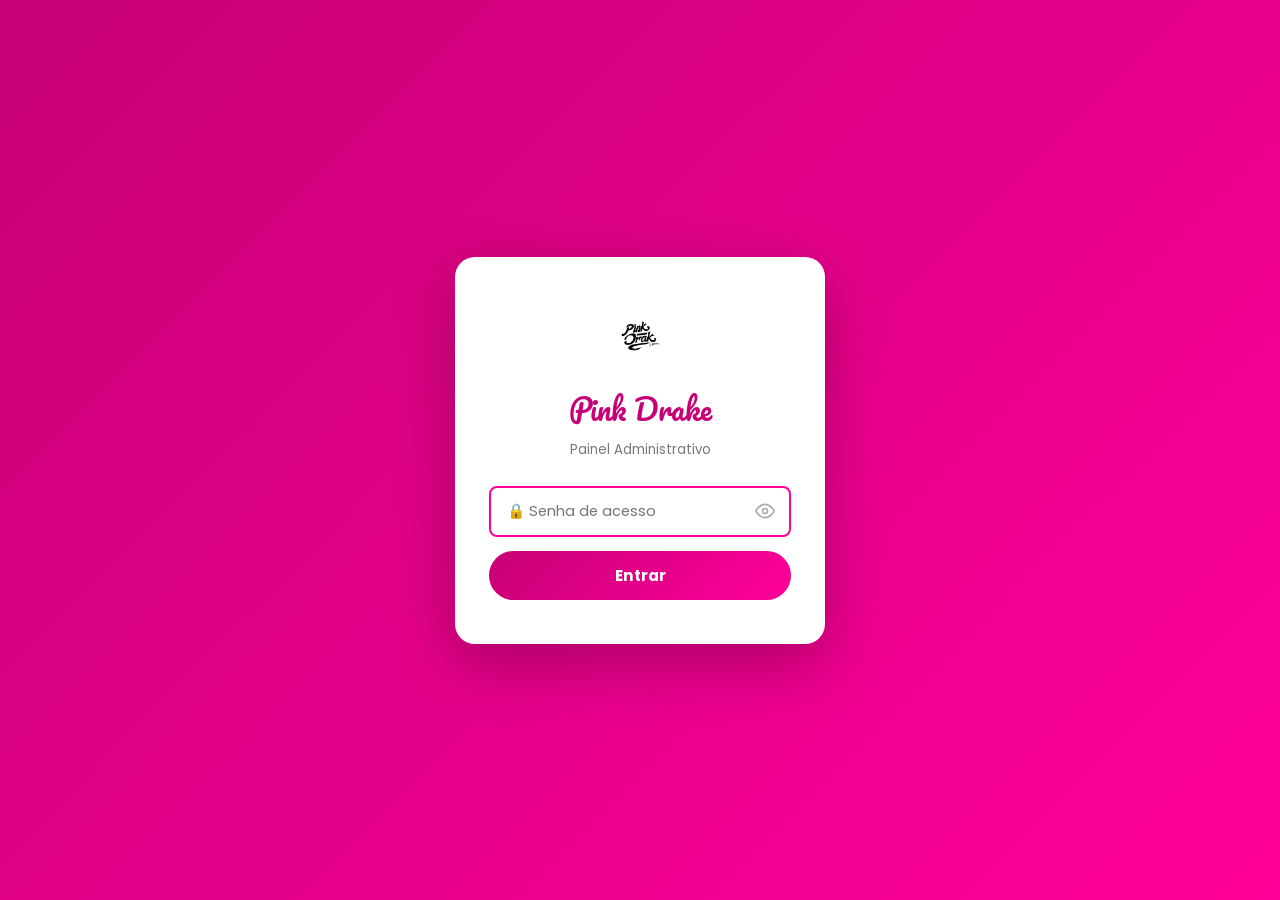
==== commit 65dffa9f: "Add caixa management, calculator, CSV import/export, header category dropdown - Admin: Caixa section" ====
--- a/admin.html
+++ b/admin.html
@@ -4,279 +4,271 @@
   <meta charset="UTF-8">
   <meta name="viewport" content="width=device-width, initial-scale=1.0">
   <title>Painel Admin – Pink Drake</title>
+  <link rel="preconnect" href="https://fonts.googleapis.com">
+  <link rel="preconnect" href="https://fonts.gstatic.com" crossorigin>
+  <link href="https://fonts.googleapis.com/css2?family=Pacifico&family=Poppins:wght@400;600;700;800&display=swap" rel="stylesheet">
   <link rel="stylesheet" href="css/style.css">
 </head>
 <body class="admin-body">
 
-  <!-- ── LOGIN ── -->
-  <div id="loginScreen">
-    <div class="login-card">
-      <div class="login-logo-text">Pink Drake</div>
-      <p class="login-sub">Painel Administrativo</p>
-      <div class="pwd-wrap">
-        <input type="password" id="pwd" placeholder="🔒 Senha de acesso" autofocus>
-        <button type="button" class="btn-eye" id="eyeBtn" onclick="togglePwd()">
-          <svg id="eyeOpen" xmlns="http://www.w3.org/2000/svg" width="20" height="20" viewBox="0 0 24 24" fill="none" stroke="currentColor" stroke-width="2"><path d="M1 12s4-8 11-8 11 8 11 8-4 8-11 8-11-8-11-8z"/><circle cx="12" cy="12" r="3"/></svg>
-          <svg id="eyeClosed" xmlns="http://www.w3.org/2000/svg" width="20" height="20" viewBox="0 0 24 24" fill="none" stroke="currentColor" stroke-width="2" style="display:none"><path d="M17.94 17.94A10.07 10.07 0 0 1 12 20c-7 0-11-8-11-8a18.45 18.45 0 0 1 5.06-5.94M9.9 4.24A9.12 9.12 0 0 1 12 4c7 0 11 8 11 8a18.5 18.5 0 0 1-2.16 3.19m-6.72-1.07a3 3 0 1 1-4.24-4.24"/><line x1="1" y1="1" x2="23" y2="23"/></svg>
-        </button>
-      </div>
-      <button class="btn-login" onclick="doLogin()">Entrar</button>
-      <div id="loginErr">❌ Senha incorreta. Tente novamente.</div>
-    </div>
-  </div>
-
-  <!-- ── ADMIN APP ── -->
-  <div id="adminApp" style="display:none">
-
-    <!-- Mobile Header -->
-    <div class="mob-header">
-      <button class="btn-menu" onclick="toggleSidebar()">☰</button>
-      <span class="mob-title">Pink Drake Admin</span>
-    </div>
-
-    <!-- Sidebar -->
-    <aside class="sidebar" id="sidebar">
-      <div class="sb-logo">
-        Pink Drake<small>Store — Admin</small>
-      </div>
-      <nav class="sb-nav">
-        <button class="nav-item active" data-sec="dashboard" onclick="loadSection('dashboard')">
-          <span class="ni-icon">📊</span> Dashboard
-        </button>
-        <button class="nav-item" data-sec="products" onclick="loadSection('products')">
-          <span class="ni-icon">🛍️</span> Produtos
-        </button>
-        <button class="nav-item" data-sec="sales" onclick="loadSection('sales')">
-          <span class="ni-icon">💰</span> Vendas
-        </button>
-      </nav>
-      <div class="sb-bottom">
-        <a href="index.html" class="btn-logout" style="text-decoration:none;display:flex;gap:8px;padding:10px 14px;color:rgba(255,255,255,.85);font-size:.88rem">
-          🏪 Ver Loja
-        </a>
-        <button class="btn-logout" onclick="doLogout()" style="margin-top:6px">🚪 Sair</button>
-      </div>
-    </aside>
-
-    <!-- Main Content -->
-    <main class="admin-main">
-
-      <!-- ─ DASHBOARD ─ -->
-      <div id="sec-dashboard" class="admin-section">
-        <h2 style="margin-bottom:20px;color:var(--dpink)">📊 Dashboard</h2>
-        <div class="stats-grid">
-          <div class="stat-card"><h4>Vendas Hoje</h4><p id="dash-today-sales">0</p></div>
-          <div class="stat-card"><h4>Receita Hoje</h4><p id="dash-revenue-today">R$ 0,00</p></div>
-          <div class="stat-card"><h4>Total de Vendas</h4><p id="dash-total-sales">0</p></div>
-          <div class="stat-card"><h4>Receita Total</h4><p id="dash-revenue-total">R$ 0,00</p></div>
-          <div class="stat-card"><h4>Produtos Ativos</h4><p id="dash-products">0</p></div>
-        </div>
-        <div class="card-box">
-          <h3>Vendas Recentes</h3>
-          <div id="recentSales"></div>
-        </div>
-      </div>
-
-      <!-- ─ PRODUCTS ─ -->
-      <div id="sec-products" class="admin-section" style="display:none">
-        <div class="sec-head">
-          <h2>🛍️ Produtos</h2>
-          <button class="btn-primary" onclick="openProdModal(null)">+ Novo Produto</button>
-        </div>
-        <div class="tbl-wrap">
+<!-- ── LOGIN ── -->
+<div id="loginScreen">
+  <div class="login-card">
+    <img src="img/logo-white.png" alt="Pink Drake" style="height:70px;margin:0 auto 12px;filter:invert(1) sepia(1) saturate(5) hue-rotate(290deg)" onerror="this.style.display='none'">
+    <div class="login-logo-text">Pink Drake</div>
+    <p class="login-sub">Painel Administrativo</p>
+    <div class="pwd-wrap">
+      <input type="password" id="pwd" placeholder="🔒 Senha de acesso" autofocus>
+      <button type="button" class="btn-eye" id="eyeBtn" onclick="togglePwd()">
+        <svg id="eyeOpen" xmlns="http://www.w3.org/2000/svg" width="20" height="20" viewBox="0 0 24 24" fill="none" stroke="currentColor" stroke-width="2"><path d="M1 12s4-8 11-8 11 8 11 8-4 8-11 8-11-8-11-8z"/><circle cx="12" cy="12" r="3"/></svg>
+        <svg id="eyeClosed" xmlns="http://www.w3.org/2000/svg" width="20" height="20" viewBox="0 0 24 24" fill="none" stroke="currentColor" stroke-width="2" style="display:none"><path d="M17.94 17.94A10.07 10.07 0 0 1 12 20c-7 0-11-8-11-8a18.45 18.45 0 0 1 5.06-5.94M9.9 4.24A9.12 9.12 0 0 1 12 4c7 0 11 8 11 8a18.5 18.5 0 0 1-2.16 3.19m-6.72-1.07a3 3 0 1 1-4.24-4.24"/><line x1="1" y1="1" x2="23" y2="23"/></svg>
+      </button>
+    </div>
+    <button class="btn-login" onclick="doLogin()">Entrar</button>
+    <div id="loginErr">❌ Senha incorreta. Tente novamente.</div>
+  </div>
+</div>
+
+<!-- ── ADMIN APP ── -->
+<div id="adminApp" style="display:none">
+
+  <div class="mob-header">
+    <button class="btn-menu" onclick="toggleSidebar()">☰</button>
+    <span class="mob-title">Pink Drake Admin</span>
+  </div>
+
+  <aside class="sidebar" id="sidebar">
+    <div class="sb-logo">Pink Drake<small>Admin Panel</small></div>
+    <nav class="sb-nav">
+      <button class="nav-item active" data-sec="dashboard" onclick="loadSection('dashboard')"><span class="ni-icon">📊</span> Dashboard</button>
+      <button class="nav-item" data-sec="products"  onclick="loadSection('products')"> <span class="ni-icon">🛍️</span> Produtos</button>
+      <button class="nav-item" data-sec="sales"     onclick="loadSection('sales')">    <span class="ni-icon">💰</span> Vendas</button>
+      <button class="nav-item" data-sec="caixa"     onclick="loadSection('caixa')">    <span class="ni-icon">💵</span> Caixa</button>
+      <button class="nav-item" data-sec="calc"      onclick="loadSection('calc')">     <span class="ni-icon">🧮</span> Calculadora</button>
+    </nav>
+    <div class="sb-bottom">
+      <a href="index.html" class="btn-logout" style="text-decoration:none;display:flex;gap:8px;padding:10px 14px;color:rgba(255,255,255,.85);font-size:.85rem;border-radius:10px">🏪 Ver Loja</a>
+      <button class="btn-logout" onclick="doLogout()" style="margin-top:6px">🚪 Sair</button>
+    </div>
+  </aside>
+
+  <main class="admin-main">
+
+    <!-- ─ DASHBOARD ─ -->
+    <div id="sec-dashboard" class="admin-section">
+      <h2 style="margin-bottom:20px;color:var(--dpink)">📊 Dashboard</h2>
+      <div class="stats-grid">
+        <div class="stat-card"><h4>Vendas Hoje</h4>   <p id="dash-today-sales">0</p></div>
+        <div class="stat-card"><h4>Receita Hoje</h4>  <p id="dash-revenue-today">R$ 0,00</p></div>
+        <div class="stat-card"><h4>Total Vendas</h4>  <p id="dash-total-sales">0</p></div>
+        <div class="stat-card"><h4>Receita Total</h4> <p id="dash-revenue-total">R$ 0,00</p></div>
+        <div class="stat-card"><h4>Produtos Ativos</h4><p id="dash-products">0</p></div>
+        <div class="stat-card"><h4>Caixa</h4>         <p id="dash-caixa-status" style="font-size:1.1rem">—</p></div>
+      </div>
+      <div class="card-box"><h3>Vendas Recentes</h3><div id="recentSales"></div></div>
+    </div>
+
+    <!-- ─ PRODUCTS ─ -->
+    <div id="sec-products" class="admin-section" style="display:none">
+      <div class="sec-head">
+        <h2>🛍️ Produtos</h2>
+        <div class="sec-head-actions">
+          <button class="btn-primary"   onclick="openProdModal(null)">+ Novo Produto</button>
+          <button class="btn-secondary" onclick="exportProducts()">⬇ Exportar CSV</button>
+          <button class="btn-secondary" onclick="importProducts()" title="Importar CSV (Nome, Categoria, Preço, Descrição, URL Foto, Estoque)">⬆ Importar CSV</button>
+        </div>
+      </div>
+      <p style="font-size:.78rem;color:#999;margin-bottom:14px">Formato do CSV para importar: <code>Nome, Categoria, Preço, Descrição, URL Foto, Estoque</code></p>
+      <div class="tbl-wrap">
+        <table class="admin-table">
+          <thead><tr><th>Foto</th><th>Produto</th><th>Categoria</th><th>Preço</th><th>Status</th><th>Ações</th></tr></thead>
+          <tbody id="prodTbody"></tbody>
+        </table>
+      </div>
+    </div>
+
+    <!-- ─ SALES ─ -->
+    <div id="sec-sales" class="admin-section" style="display:none">
+      <div class="sec-head">
+        <h2>💰 Vendas</h2>
+        <div class="sec-head-actions">
+          <button class="btn-primary"  onclick="openManualModal('Manual')">  + Venda Manual</button>
+          <button class="btn-insta"    onclick="openManualModal('Instagram')">📷 Insta/Redes</button>
+          <button class="btn-secondary" id="exportBtn" onclick="exportSales()">⬇ Exportar CSV</button>
+        </div>
+      </div>
+      <div class="filters-bar">
+        <input type="text" id="fName" placeholder="🔍 Buscar por cliente..." oninput="loadSales()">
+        <select id="fType"  onchange="loadSales()"><option value="all">Todos os tipos</option><option value="pickup">Retirada</option><option value="delivery">Entrega</option></select>
+        <select id="fChan"  onchange="loadSales()"><option value="all">Todos os canais</option><option value="WhatsApp">WhatsApp</option><option value="Instagram">Instagram</option><option value="Facebook">Facebook</option><option value="Manual">Manual</option><option value="Presencial">Presencial</option></select>
+        <select id="fPay"   onchange="loadSales()"><option value="all">Todos pagamentos</option><option value="pix">💙 Pix</option><option value="dinheiro">💵 Dinheiro</option><option value="debito">💳 Débito</option><option value="credito">💳 Crédito</option></select>
+      </div>
+      <p id="salesCount" style="font-size:.8rem;color:var(--muted);margin-bottom:10px"></p>
+      <div class="tbl-wrap">
+        <table class="admin-table">
+          <thead><tr><th>Data</th><th>Cliente</th><th>Produtos</th><th>Total</th><th>Tipo</th><th>Canal</th><th>Pagamento</th><th>Ações</th></tr></thead>
+          <tbody id="salesTbody"></tbody>
+        </table>
+      </div>
+    </div>
+
+    <!-- ─ CAIXA ─ -->
+    <div id="sec-caixa" class="admin-section" style="display:none">
+      <div class="sec-head">
+        <h2>💵 Caixa</h2>
+        <div class="sec-head-actions">
+          <button class="btn-primary" id="btnOpenCaixa"  onclick="abrirCaixa()">🟢 Abrir Caixa</button>
+          <button class="btn-secondary" id="btnCloseCaixa" onclick="fecharCaixa()" style="display:none">🔴 Fechar Caixa</button>
+          <button class="btn-secondary" onclick="openAddMovModal()">+ Registrar Entrada</button>
+        </div>
+      </div>
+
+      <!-- Status -->
+      <div class="card-box" style="margin-bottom:18px">
+        <div id="caixaStatusBadge" style="margin-bottom:12px"></div>
+        <div id="caixaTotals"></div>
+      </div>
+
+      <!-- Movimentos -->
+      <div class="card-box" style="margin-bottom:18px">
+        <h3>Movimentos do Caixa Atual</h3>
+        <div class="tbl-wrap" style="margin-top:12px">
           <table class="admin-table">
-            <thead>
-              <tr>
-                <th>Foto</th>
-                <th>Produto</th>
-                <th>Categoria</th>
-                <th>Preço</th>
-                <th>Status</th>
-                <th>Ações</th>
-              </tr>
-            </thead>
-            <tbody id="prodTbody"></tbody>
+            <thead><tr><th>Data/Hora</th><th>Pagamento</th><th>Descrição</th><th>Valor</th><th></th></tr></thead>
+            <tbody id="movimentosBody"></tbody>
           </table>
         </div>
       </div>
 
-      <!-- ─ SALES ─ -->
-      <div id="sec-sales" class="admin-section" style="display:none">
-        <div class="sec-head">
-          <h2>💰 Vendas</h2>
-          <div class="sec-head-actions">
-            <button class="btn-primary"    onclick="openManualModal('Manual')">    + Venda Manual</button>
-            <button class="btn-insta"      onclick="openManualModal('Instagram')"> 📷 Insta/Redes</button>
-            <button class="btn-secondary"  id="exportBtn" onclick="exportSales()">⬇ Exportar CSV</button>
-          </div>
-        </div>
-
-        <!-- Filters -->
-        <div class="filters-bar">
-          <input type="text" id="fName" placeholder="🔍 Buscar por cliente..." oninput="loadSales()">
-          <select id="fType" onchange="loadSales()">
-            <option value="all">Todos os tipos</option>
-            <option value="pickup">Retirada</option>
-            <option value="delivery">Entrega</option>
-          </select>
-          <select id="fChan" onchange="loadSales()">
-            <option value="all">Todos os canais</option>
-            <option value="WhatsApp">WhatsApp</option>
-            <option value="Instagram">Instagram</option>
-            <option value="Facebook">Facebook</option>
-            <option value="Manual">Manual</option>
-            <option value="Presencial">Presencial</option>
-          </select>
-        </div>
-
-        <p id="salesCount" style="font-size:.83rem;color:var(--muted);margin-bottom:10px"></p>
-
-        <div class="tbl-wrap">
-          <table class="admin-table">
-            <thead>
-              <tr>
-                <th>Data</th>
-                <th>Cliente</th>
-                <th>Produtos</th>
-                <th>Total</th>
-                <th>Tipo</th>
-                <th>Canal</th>
-                <th>Ações</th>
-              </tr>
-            </thead>
-            <tbody id="salesTbody"></tbody>
-          </table>
-        </div>
-      </div>
-
-    </main>
-  </div><!-- /adminApp -->
-
-
-  <!-- ── PRODUCT MODAL ── -->
-  <div class="modal-overlay" id="prodModal">
-    <div class="modal admin-modal">
-      <div class="modal-head">
-        <h3 id="prodModalTitle">Novo Produto</h3>
-        <button class="btn-close-modal" onclick="closeProdModal()">✕</button>
-      </div>
-      <div class="modal-body">
-        <form id="prodForm" onsubmit="return false">
-          <div class="form-row">
-            <div class="fg">
-              <label>Nome *</label>
-              <input type="text" id="pName" placeholder="Nome do produto" required>
-            </div>
-            <div class="fg">
-              <label>Categoria *</label>
-              <input type="text" id="pCat" placeholder="Base, Batom, Sombra..." list="catList" required>
-              <datalist id="catList">
-                <option value="Base"><option value="Batom"><option value="Sombra">
-                <option value="Blush"><option value="Olhos"><option value="Corretivo">
-                <option value="Contorno"><option value="Primer"><option value="Pele">
-              </datalist>
-            </div>
-          </div>
-          <div class="form-row">
-            <div class="fg">
-              <label>Preço (R$) *</label>
-              <input type="number" id="pPrice" min="0" step="0.01" placeholder="0,00" required>
-            </div>
-            <div class="fg">
-              <label>Estoque</label>
-              <input type="number" id="pStock" min="0" value="0">
-            </div>
-          </div>
-          <div class="fg">
-            <label>URL da Foto</label>
-            <input type="url" id="pImg" placeholder="https://... (link da imagem)">
-          </div>
-          <div class="fg">
-            <label>Descrição</label>
-            <textarea id="pDesc" rows="3" placeholder="Descreva o produto..."></textarea>
-          </div>
-          <div class="fg">
-            <label class="check-row">
-              <input type="checkbox" id="pActive"> Produto ativo (visível na loja)
-            </label>
-          </div>
-        </form>
-      </div>
-      <div class="modal-foot" style="display:flex;gap:10px;justify-content:flex-end">
-        <button class="btn-secondary" onclick="closeProdModal()">Cancelar</button>
-        <button class="btn-primary"   onclick="saveProd()">💾 Salvar</button>
-      </div>
-    </div>
-  </div>
-
-  <!-- ── MANUAL SALE MODAL ── -->
-  <div class="modal-overlay" id="manualModal">
-    <div class="modal admin-modal large-modal">
-      <div class="modal-head">
-        <h3>Registrar Venda</h3>
-        <button class="btn-close-modal" onclick="closeManualModal()">✕</button>
-      </div>
-      <div class="modal-body">
-        <form id="manualForm" onsubmit="return false">
-          <div class="form-row">
-            <div class="fg">
-              <label>Nome da Cliente *</label>
-              <input type="text" id="mName" placeholder="Nome completo" required>
-            </div>
-            <div class="fg">
-              <label>Telefone</label>
-              <input type="tel" id="mPhone" placeholder="(41) 9 9999-9999">
-            </div>
-          </div>
-          <div class="form-row">
-            <div class="fg">
-              <label>Canal de venda</label>
-              <select id="mChan">
-                <option value="Manual">Manual</option>
-                <option value="Instagram">Instagram</option>
-                <option value="WhatsApp">WhatsApp</option>
-                <option value="Facebook">Facebook</option>
-                <option value="TikTok">TikTok</option>
-                <option value="Presencial">Presencial</option>
-              </select>
-            </div>
-            <div class="fg">
-              <label>Tipo de entrega</label>
-              <select id="mType">
-                <option value="pickup">🏪 Retirada</option>
-                <option value="delivery">🛵 Entrega</option>
-              </select>
-            </div>
-          </div>
-          <div class="fg">
-            <label>Endereço (se entrega)</label>
-            <input type="text" id="mAddr" placeholder="Rua, número, bairro...">
-          </div>
-
-          <div class="fg">
-            <label>Produtos *</label>
-            <div id="mItems"></div>
-            <button type="button" class="btn-add-item" onclick="addItem()">+ Adicionar Item</button>
-          </div>
-
-          <div class="fg">
-            <label>Observações</label>
-            <input type="text" id="mNotes" placeholder="Observações...">
-          </div>
-
-          <div class="manual-total-line">
-            Total: <span id="mTotal">R$ 0,00</span>
-          </div>
-        </form>
-      </div>
-      <div class="modal-foot" style="display:flex;gap:10px;justify-content:flex-end">
-        <button class="btn-secondary" onclick="closeManualModal()">Cancelar</button>
-        <button class="btn-primary"   onclick="saveManualSale()">✅ Salvar Venda</button>
-      </div>
-    </div>
-  </div>
-
-  <script src="js/data.js"></script>
-  <script src="js/admin.js"></script>
+      <!-- Histórico -->
+      <div class="card-box">
+        <h3>Histórico de Caixas</h3>
+        <div id="caixaHistory" style="margin-top:12px"></div>
+      </div>
+    </div>
+
+    <!-- ─ CALCULADORA ─ -->
+    <div id="sec-calc" class="admin-section" style="display:none">
+      <h2 style="margin-bottom:20px;color:var(--dpink)">🧮 Calculadora</h2>
+      <div class="calc-wrap">
+        <div class="calc-screen" id="calcDisplay">0</div>
+        <div class="calc-grid">
+          <button class="calc-btn func" onclick="calcPress('C')">C</button>
+          <button class="calc-btn func" onclick="calcPress('±')">±</button>
+          <button class="calc-btn func" onclick="calcPress('%')">%</button>
+          <button class="calc-btn op"   onclick="calcPress('÷')">÷</button>
+          <button class="calc-btn"      onclick="calcPress('7')">7</button>
+          <button class="calc-btn"      onclick="calcPress('8')">8</button>
+          <button class="calc-btn"      onclick="calcPress('9')">9</button>
+          <button class="calc-btn op"   onclick="calcPress('×')">×</button>
+          <button class="calc-btn"      onclick="calcPress('4')">4</button>
+          <button class="calc-btn"      onclick="calcPress('5')">5</button>
+          <button class="calc-btn"      onclick="calcPress('6')">6</button>
+          <button class="calc-btn op"   onclick="calcPress('-')">−</button>
+          <button class="calc-btn"      onclick="calcPress('1')">1</button>
+          <button class="calc-btn"      onclick="calcPress('2')">2</button>
+          <button class="calc-btn"      onclick="calcPress('3')">3</button>
+          <button class="calc-btn op"   onclick="calcPress('+')">+</button>
+          <button class="calc-btn zero" onclick="calcPress('0')">0</button>
+          <button class="calc-btn"      onclick="calcPress('.')">.</button>
+          <button class="calc-btn eq"   onclick="calcPress('=')">=</button>
+        </div>
+      </div>
+    </div>
+
+  </main>
+</div>
+
+<!-- ── PRODUCT MODAL ── -->
+<div class="modal-overlay" id="prodModal">
+  <div class="modal admin-modal">
+    <div class="modal-head"><h3 id="prodModalTitle">Novo Produto</h3><button class="btn-close-modal" onclick="closeProdModal()">✕</button></div>
+    <div class="modal-body">
+      <form id="prodForm" onsubmit="return false">
+        <div class="form-row">
+          <div class="fg"><label>Nome *</label><input type="text" id="pName" placeholder="Nome do produto" required></div>
+          <div class="fg"><label>Categoria *</label>
+            <input type="text" id="pCat" placeholder="Base, Batom, Sombra..." list="catList" required>
+            <datalist id="catList"><option value="Base"><option value="Batom"><option value="Sombra"><option value="Blush"><option value="Olhos"><option value="Corretivo"><option value="Contorno"><option value="Primer"><option value="Pele"></datalist>
+          </div>
+        </div>
+        <div class="form-row">
+          <div class="fg"><label>Preço (R$) *</label><input type="number" id="pPrice" min="0" step="0.01" placeholder="0,00" required></div>
+          <div class="fg"><label>Estoque</label><input type="number" id="pStock" min="0" value="0"></div>
+        </div>
+        <div class="fg"><label>URL da Foto</label><input type="url" id="pImg" placeholder="https://..."></div>
+        <div class="fg"><label>Descrição</label><textarea id="pDesc" rows="3" placeholder="Descreva o produto..."></textarea></div>
+        <div class="fg"><label class="check-row"><input type="checkbox" id="pActive"> Produto ativo (visível na loja)</label></div>
+      </form>
+    </div>
+    <div class="modal-foot" style="display:flex;gap:10px;justify-content:flex-end">
+      <button class="btn-secondary" onclick="closeProdModal()">Cancelar</button>
+      <button class="btn-primary" onclick="saveProd()">💾 Salvar</button>
+    </div>
+  </div>
+</div>
+
+<!-- ── MANUAL SALE MODAL ── -->
+<div class="modal-overlay" id="manualModal">
+  <div class="modal admin-modal large-modal">
+    <div class="modal-head"><h3>Registrar Venda</h3><button class="btn-close-modal" onclick="closeManualModal()">✕</button></div>
+    <div class="modal-body">
+      <form id="manualForm" onsubmit="return false">
+        <div class="form-row">
+          <div class="fg"><label>Nome da Cliente *</label><input type="text" id="mName" placeholder="Nome completo" required></div>
+          <div class="fg"><label>Telefone</label><input type="tel" id="mPhone" placeholder="(41) 9 9999-9999"></div>
+        </div>
+        <div class="form-row">
+          <div class="fg"><label>Canal de venda</label>
+            <select id="mChan"><option value="Manual">Manual</option><option value="Instagram">Instagram</option><option value="WhatsApp">WhatsApp</option><option value="Facebook">Facebook</option><option value="TikTok">TikTok</option><option value="Presencial">Presencial</option></select>
+          </div>
+          <div class="fg"><label>Forma de Pagamento *</label>
+            <select id="mPay"><option value="">Selecione...</option><option value="pix">💙 Pix</option><option value="dinheiro">💵 Dinheiro</option><option value="debito">💳 Débito</option><option value="credito">💳 Crédito</option></select>
+          </div>
+        </div>
+        <div class="form-row">
+          <div class="fg"><label>Tipo de entrega</label>
+            <select id="mType"><option value="pickup">🏪 Retirada</option><option value="delivery">🛵 Entrega</option></select>
+          </div>
+          <div class="fg"><label>Endereço (se entrega)</label><input type="text" id="mAddr" placeholder="Rua, número, bairro..."></div>
+        </div>
+        <div class="fg">
+          <label>Produtos *</label>
+          <div id="mItems"></div>
+          <button type="button" class="btn-add-item" onclick="addItem()">+ Adicionar Item</button>
+        </div>
+        <div class="fg"><label>Observações</label><input type="text" id="mNotes" placeholder="Observações..."></div>
+        <div class="manual-total-line">Total: <span id="mTotal">R$ 0,00</span></div>
+      </form>
+    </div>
+    <div class="modal-foot" style="display:flex;gap:10px;justify-content:flex-end">
+      <button class="btn-secondary" onclick="closeManualModal()">Cancelar</button>
+      <button class="btn-primary" onclick="saveManualSale()">✅ Salvar Venda</button>
+    </div>
+  </div>
+</div>
+
+<!-- ── ADD MOVIMENTO MODAL ── -->
+<div class="modal-overlay" id="movModal">
+  <div class="modal admin-modal" style="max-width:420px">
+    <div class="modal-head"><h3>Registrar Entrada no Caixa</h3><button class="btn-close-modal" onclick="closeMovModal()">✕</button></div>
+    <div class="modal-body">
+      <form id="movForm" onsubmit="return false">
+        <div class="fg"><label>Forma de Pagamento *</label>
+          <select id="movPay"><option value="">Selecione...</option><option value="pix">💙 Pix</option><option value="dinheiro">💵 Dinheiro</option><option value="debito">💳 Débito</option><option value="credito">💳 Crédito</option></select>
+        </div>
+        <div class="fg"><label>Valor (R$) *</label><input type="number" id="movAmount" min="0.01" step="0.01" placeholder="0,00"></div>
+        <div class="fg"><label>Descrição</label><input type="text" id="movDesc" placeholder="Ex: Venda avulsa, pagamento pendente..."></div>
+      </form>
+    </div>
+    <div class="modal-foot" style="display:flex;gap:10px;justify-content:flex-end">
+      <button class="btn-secondary" onclick="closeMovModal()">Cancelar</button>
+      <button class="btn-primary" onclick="saveMovimento()">✅ Registrar</button>
+    </div>
+  </div>
+</div>
+
+<script src="js/data.js"></script>
+<script src="js/admin.js"></script>
 </body>
 </html>
--- a/css/style.css
+++ b/css/style.css
@@ -1,41 +1,38 @@
 /* ===================================================
    Pink Drake — Global Stylesheet
    =================================================== */
-@import url('https://fonts.googleapis.com/css2?family=Pacifico&family=Poppins:wght@300;400;500;600;700;800&display=swap');
 
 :root {
-  --pink:       #FF0099;
-  --dpink:      #C70077;
-  --lpink:      #FF4DB8;
-  --pale:       #FFF0F9;
-  --white:      #FFFFFF;
-  --text:       #2a2a2a;
-  --muted:      #777;
-  --radius:     14px;
-  --radius-sm:  8px;
-  --shadow:     0 6px 28px rgba(200,0,119,.16);
-  --shadow-sm:  0 2px 12px rgba(200,0,119,.10);
-  --trans:      all .27s ease;
+  --pink:      #FF0099;
+  --dpink:     #C70077;
+  --lpink:     #FF4DB8;
+  --pale:      #FFF0F9;
+  --white:     #FFFFFF;
+  --text:      #2a2a2a;
+  --muted:     #777;
+  --radius:    14px;
+  --radius-sm: 8px;
+  --shadow:    0 6px 28px rgba(200,0,119,.18);
+  --shadow-sm: 0 2px 12px rgba(200,0,119,.10);
+  --trans:     all .25s ease;
 }
 
 *,*::before,*::after{box-sizing:border-box;margin:0;padding:0}
-html{scroll-behavior:smooth}
+html{scroll-behavior:smooth;-webkit-text-size-adjust:100%}
+
+/* Solid pink body — background-image only no hero para performance */
 body{
   font-family:'Poppins',sans-serif;
   font-size:15px;
   color:var(--text);
   background-color:var(--pink);
-  background-image:url('../img/bg-pattern.png');
-  background-repeat:repeat;
-  background-size:400px auto;
   overflow-x:hidden;
   min-height:100vh;
 }
 
 a{text-decoration:none;color:inherit}
-button{cursor:pointer;font-family:'Poppins',sans-serif}
+button{cursor:pointer;font-family:'Poppins',sans-serif;border:none}
 img{max-width:100%;display:block}
-
 .container{max-width:1200px;margin:0 auto;padding:0 20px}
 
 /* ── HEADER ── */
@@ -45,97 +42,135 @@
   box-shadow:var(--shadow-sm);
   transition:var(--trans);
 }
-.header.scrolled{background:rgba(199,0,119,.97);backdrop-filter:blur(8px)}
+.header.scrolled{background:rgba(199,0,119,.97);backdrop-filter:blur(8px);-webkit-backdrop-filter:blur(8px)}
 .hinner{
-  max-width:1200px;margin:0 auto;padding:0 20px;
-  display:flex;align-items:center;justify-content:space-between;
-  height:70px;
-}
-.logo-wrap{display:flex;align-items:center;gap:10px}
-.logo-img{height:48px;width:auto;object-fit:contain}
-.logo-fallback{
-  font-family:'Pacifico',cursive;font-size:1.5rem;color:#fff;
-  text-shadow:0 2px 8px rgba(0,0,0,.2);
-}
-.h-actions{display:flex;align-items:center;gap:12px}
+  max-width:1200px;margin:0 auto;padding:0 18px;
+  display:flex;align-items:center;justify-content:space-between;gap:12px;
+  height:64px;
+}
+.logo-wrap{display:flex;align-items:center;gap:10px;flex-shrink:0}
+.logo-img{height:44px;width:auto;object-fit:contain}
+.logo-fallback{font-family:'Pacifico',cursive;font-size:1.4rem;color:#fff;text-shadow:0 2px 8px rgba(0,0,0,.2)}
+
+/* Header nav */
+.h-nav{display:flex;gap:4px;align-items:center}
+.h-nav-link{
+  color:rgba(255,255,255,.9);font-size:.82rem;font-weight:600;
+  padding:6px 12px;border-radius:20px;transition:var(--trans);
+}
+.h-nav-link:hover{background:rgba(255,255,255,.18);color:#fff}
+
+.h-actions{display:flex;align-items:center;gap:10px;flex-shrink:0}
 .btn-cart{
-  position:relative;background:rgba(255,255,255,.15);border:2px solid rgba(255,255,255,.3);
-  color:#fff;padding:9px 14px;border-radius:30px;font-size:.9rem;
+  position:relative;
+  background:rgba(255,255,255,.18);border:2px solid rgba(255,255,255,.35);
+  color:#fff;padding:9px 16px;border-radius:30px;font-size:.9rem;
   display:flex;align-items:center;gap:6px;transition:var(--trans);
-}
-.btn-cart:hover{background:rgba(255,255,255,.28)}
+  font-weight:600;
+}
+.btn-cart:hover{background:rgba(255,255,255,.3)}
 .cart-badge{
-  position:absolute;top:-6px;right:-6px;
   background:#fff;color:var(--dpink);
-  font-size:.7rem;font-weight:700;
+  font-size:.72rem;font-weight:800;
   min-width:20px;height:20px;border-radius:50%;
-  display:flex;align-items:center;justify-content:center;
-}
-.btn-admin-link{
-  background:rgba(255,255,255,.15);border:2px solid rgba(255,255,255,.3);
-  color:#fff;padding:9px 14px;border-radius:30px;font-size:.85rem;transition:var(--trans);
-}
-.btn-admin-link:hover{background:rgba(255,255,255,.28)}
+  display:inline-flex;align-items:center;justify-content:center;
+}
 
 /* ── HERO ── */
 .hero{
-  min-height:480px;
+  min-height:520px;
   display:flex;align-items:center;justify-content:center;
-  padding:60px 20px;text-align:center;
-  position:relative;overflow:hidden;
-}
-.hero::before{
+  padding:60px 20px 80px;text-align:center;position:relative;overflow:hidden;
+  /* Background pattern apenas no hero */
+  background-color:var(--pink);
+  background-image:url('../img/bg-pattern.png');
+  background-repeat:repeat;
+  background-size:320px auto;
+}
+.hero::after{
   content:'';position:absolute;inset:0;
-  background:radial-gradient(ellipse at center,rgba(255,255,255,.12) 0%,transparent 70%);
+  background:rgba(199,0,119,.18);
 }
 .hero-content{position:relative;z-index:1}
-.hero-logo-img{height:210px;width:auto;max-width:90%;margin:0 auto 20px;object-fit:contain;filter:drop-shadow(0 4px 20px rgba(0,0,0,.3))}
+.hero-logo-img{
+  height:260px;width:auto;max-width:88%;margin:0 auto 18px;
+  object-fit:contain;filter:drop-shadow(0 6px 24px rgba(0,0,0,.3));
+}
 .hero-logo-text{
-  font-family:'Pacifico',cursive;font-size:3rem;color:#fff;
-  text-shadow:0 4px 20px rgba(0,0,0,.25);margin-bottom:20px;line-height:1.1;
-}
-.hero-logo-text small{display:block;font-size:1.3rem;opacity:.9}
-.hero-sub{color:rgba(255,255,255,.92);font-size:1.1rem;margin-bottom:30px;font-weight:300;letter-spacing:.5px}
+  font-family:'Pacifico',cursive;font-size:3.2rem;color:#fff;
+  text-shadow:0 4px 20px rgba(0,0,0,.3);margin-bottom:16px;
+}
+.hero-sub{color:rgba(255,255,255,.93);font-size:1.05rem;margin-bottom:28px;font-weight:400;letter-spacing:.3px}
+.hero-btns{display:flex;gap:12px;justify-content:center;flex-wrap:wrap}
 .btn-hero{
-  background:#fff;color:var(--dpink);font-weight:700;font-size:1rem;
-  padding:14px 36px;border:none;border-radius:30px;
+  background:#fff;color:var(--dpink);font-weight:700;font-size:.95rem;
+  padding:13px 32px;border-radius:30px;border:none;
   box-shadow:0 8px 24px rgba(0,0,0,.2);transition:var(--trans);
 }
 .btn-hero:hover{transform:translateY(-2px);box-shadow:0 12px 30px rgba(0,0,0,.25)}
+.btn-hero-wa{
+  background:#25D366;color:#fff;font-weight:700;font-size:.95rem;
+  padding:13px 28px;border-radius:30px;
+  box-shadow:0 8px 20px rgba(37,211,102,.35);transition:var(--trans);
+  display:inline-flex;align-items:center;gap:6px;
+}
+.btn-hero-wa:hover{transform:translateY(-2px);background:#1ebe5a}
+
+/* ── FEATURES STRIP ── */
+.features-strip{
+  background:#fff;display:flex;justify-content:center;flex-wrap:wrap;
+  gap:0;border-bottom:2px solid var(--pale);
+}
+.feat-item{
+  display:flex;flex-direction:column;align-items:center;gap:4px;
+  padding:18px 24px;flex:1;min-width:120px;text-align:center;
+  border-right:1px solid var(--pale);
+}
+.feat-item:last-child{border-right:none}
+.feat-item span{font-size:1.6rem}
+.feat-item p{font-size:.75rem;font-weight:700;color:var(--dpink);text-transform:uppercase;letter-spacing:.5px}
+
+/* ── CATEGORIES SECTION ── */
+.cats-section{background:#fff;padding:50px 0 10px}
+.section-title{text-align:center;font-size:1.7rem;font-weight:800;color:var(--dpink);margin-bottom:28px}
+.cats-grid{
+  display:flex;flex-wrap:wrap;gap:12px;justify-content:center;
+  padding:0 20px;max-width:900px;margin:0 auto 20px;
+}
+.cat-card{
+  display:flex;align-items:center;gap:8px;
+  background:var(--cc,var(--dpink));color:#fff;
+  padding:12px 22px;border-radius:30px;
+  font-size:.9rem;font-weight:700;
+  box-shadow:0 4px 14px rgba(0,0,0,.15);transition:var(--trans);
+  border:none;cursor:pointer;
+}
+.cat-card:hover{transform:translateY(-3px) scale(1.04);box-shadow:0 8px 20px rgba(0,0,0,.2)}
+.cc-icon{font-size:1rem}
 
 /* ── PRODUCTS SECTION ── */
 .products-section{
-  background:#fff;border-radius:30px 30px 0 0;
-  padding:50px 0 80px;margin-top:-20px;position:relative;z-index:2;
-}
-.section-title{text-align:center;font-size:1.8rem;font-weight:800;color:var(--dpink);margin-bottom:30px}
+  background:#fff;border-top:2px solid var(--pale);
+  padding:40px 0 80px;
+}
 
 /* Category dropdown */
-.cat-dropdown-wrap{
-  position:relative;max-width:360px;margin:0 auto 36px;padding:0 20px;
-}
+.cat-dropdown-wrap{position:relative;max-width:340px;margin:0 auto 32px;padding:0 20px}
 .cat-dropdown-wrap select{
-  width:100%;appearance:none;-webkit-appearance:none;
+  width:100%;-webkit-appearance:none;appearance:none;
   background:var(--dpink);color:#fff;
-  padding:13px 48px 13px 22px;
-  border:none;border-radius:30px;
-  font-size:.95rem;font-weight:700;font-family:'Poppins',sans-serif;
-  cursor:pointer;box-shadow:var(--shadow-sm);transition:var(--trans);
-  outline:none;
+  padding:12px 44px 12px 20px;border:none;border-radius:30px;
+  font-size:.92rem;font-weight:700;font-family:'Poppins',sans-serif;
+  cursor:pointer;box-shadow:var(--shadow-sm);outline:none;transition:var(--trans);
 }
 .cat-dropdown-wrap select:hover{background:var(--pink)}
 .cat-dropdown-wrap select option{background:#fff;color:var(--text);font-weight:500}
-.cat-arrow{
-  position:absolute;right:34px;top:50%;transform:translateY(-50%);
-  color:#fff;font-size:.8rem;pointer-events:none;font-weight:700;
-}
+.cat-arrow{position:absolute;right:32px;top:50%;transform:translateY(-50%);color:#fff;font-size:.75rem;pointer-events:none;font-weight:700}
 
 /* Products grid */
 .products-grid{
-  display:grid;
-  grid-template-columns:repeat(auto-fill,minmax(240px,1fr));
-  gap:24px;padding:0 20px;
-  max-width:1200px;margin:0 auto;
+  display:grid;grid-template-columns:repeat(auto-fill,minmax(230px,1fr));
+  gap:22px;padding:0 20px;max-width:1200px;margin:0 auto;
 }
 .no-products{text-align:center;color:var(--muted);padding:40px;grid-column:1/-1}
 
@@ -143,169 +178,149 @@
   background:#fff;border-radius:var(--radius);
   box-shadow:var(--shadow-sm);overflow:hidden;
   transition:var(--trans);border:2px solid transparent;
+  contain:content;
 }
 .product-card:hover{transform:translateY(-4px);box-shadow:var(--shadow);border-color:var(--lpink)}
-
 .product-img{position:relative;aspect-ratio:1;overflow:hidden;background:var(--pale)}
-.product-img img{width:100%;height:100%;object-fit:cover;transition:var(--trans)}
+.product-img img{width:100%;height:100%;object-fit:cover;transition:transform .3s ease}
 .product-card:hover .product-img img{transform:scale(1.06)}
-.img-ph{
-  width:100%;height:100%;display:flex;align-items:center;justify-content:center;
-  font-size:3.5rem;background:linear-gradient(135deg,#ffe4f3,#ffd6f0);
-}
-.p-cat{
-  position:absolute;top:10px;left:10px;
-  background:var(--dpink);color:#fff;
-  font-size:.7rem;font-weight:600;padding:4px 10px;border-radius:20px;
-}
-.p-info{padding:18px}
-.p-info h3{font-size:1rem;font-weight:700;margin-bottom:6px;color:var(--text)}
-.p-desc{font-size:.82rem;color:var(--muted);line-height:1.5;margin-bottom:14px;min-height:48px}
+.img-ph{width:100%;height:100%;display:flex;align-items:center;justify-content:center;font-size:3.5rem;background:linear-gradient(135deg,#ffe4f3,#ffd6f0)}
+.p-cat{position:absolute;top:10px;left:10px;background:var(--dpink);color:#fff;font-size:.68rem;font-weight:700;padding:4px 10px;border-radius:20px}
+.p-info{padding:16px}
+.p-info h3{font-size:.95rem;font-weight:700;margin-bottom:5px;color:var(--text)}
+.p-desc{font-size:.8rem;color:var(--muted);line-height:1.5;margin-bottom:12px;min-height:40px}
 .p-bottom{display:flex;align-items:center;justify-content:space-between;flex-wrap:wrap;gap:8px}
-.p-price{font-size:1.15rem;font-weight:800;color:var(--dpink)}
+.p-price{font-size:1.1rem;font-weight:800;color:var(--dpink)}
 .btn-add{
   background:linear-gradient(135deg,var(--pink),var(--dpink));
-  color:#fff;border:none;padding:8px 16px;
-  border-radius:24px;font-size:.82rem;font-weight:600;transition:var(--trans);
-}
-.btn-add:hover{transform:scale(1.05);box-shadow:0 4px 14px rgba(200,0,119,.3)}
+  color:#fff;padding:8px 16px;border-radius:24px;font-size:.8rem;font-weight:700;transition:var(--trans);
+}
+.btn-add:hover{transform:scale(1.06);box-shadow:0 4px 14px rgba(200,0,119,.3)}
 .btn-add.added{background:linear-gradient(135deg,#2ecc71,#27ae60)}
 
-/* ── CART SIDEBAR ── */
-.cart-overlay{
-  position:fixed;inset:0;background:rgba(0,0,0,.5);
-  z-index:1000;opacity:0;pointer-events:none;transition:var(--trans);
-}
+/* ── CART ── */
+.cart-overlay{position:fixed;inset:0;background:rgba(0,0,0,.5);z-index:1000;opacity:0;pointer-events:none;transition:opacity .25s ease}
 .cart-overlay.open{opacity:1;pointer-events:all}
 .cart-side{
-  position:fixed;top:0;right:-400px;width:380px;max-width:100vw;
-  height:100vh;background:#fff;z-index:1001;
-  display:flex;flex-direction:column;transition:var(--trans);
+  position:fixed;top:0;right:-420px;width:380px;max-width:100vw;
+  height:100%;height:100dvh;
+  background:#fff;z-index:1001;
+  display:flex;flex-direction:column;transition:right .3s cubic-bezier(.4,0,.2,1);
   box-shadow:-8px 0 30px rgba(0,0,0,.15);
 }
 .cart-side.open{right:0}
 .cart-head{
-  padding:20px;border-bottom:2px solid var(--pale);
+  padding:18px 20px;flex-shrink:0;
+  background:linear-gradient(135deg,var(--dpink),var(--pink));color:#fff;
   display:flex;align-items:center;justify-content:space-between;
-  background:linear-gradient(135deg,var(--dpink),var(--pink));color:#fff;
-}
-.cart-head h3{font-size:1.1rem;font-weight:700}
-.btn-close-cart{background:rgba(255,255,255,.2);border:none;color:#fff;width:34px;height:34px;border-radius:50%;font-size:1rem}
-.cart-items{flex:1;overflow-y:auto;padding:16px}
+}
+.cart-head h3{font-size:1rem;font-weight:700}
+.btn-close-cart{background:rgba(255,255,255,.2);border:none;color:#fff;width:32px;height:32px;border-radius:50%;font-size:.95rem;cursor:pointer}
+
+/* ← CART SCROLL FIX */
+.cart-items{
+  flex:1;overflow-y:auto;
+  -webkit-overflow-scrolling:touch;
+  overscroll-behavior:contain;
+  padding:14px;
+}
 .cart-empty{text-align:center;color:var(--muted);padding:40px 20px}
-.cart-empty span{font-size:3rem;display:block;margin-bottom:12px}
-.cart-item{
-  display:flex;align-items:center;gap:12px;
-  padding:12px;background:var(--pale);border-radius:var(--radius-sm);margin-bottom:10px;
-}
-.ci-img{width:50px;height:50px;border-radius:8px;overflow:hidden;flex-shrink:0;background:#ffd6f0;display:flex;align-items:center;justify-content:center;font-size:1.5rem}
+.cart-empty span{font-size:3rem;display:block;margin-bottom:10px}
+.cart-item{display:flex;align-items:center;gap:10px;padding:10px;background:var(--pale);border-radius:var(--radius-sm);margin-bottom:8px}
+.ci-img{width:48px;height:48px;border-radius:8px;overflow:hidden;flex-shrink:0;background:#ffd6f0;display:flex;align-items:center;justify-content:center;font-size:1.4rem}
 .ci-img img{width:100%;height:100%;object-fit:cover}
 .ci-info{flex:1;min-width:0}
-.ci-name{font-size:.85rem;font-weight:600;white-space:nowrap;overflow:hidden;text-overflow:ellipsis}
-.ci-price{font-size:.82rem;color:var(--dpink);font-weight:700}
+.ci-name{font-size:.82rem;font-weight:600;white-space:nowrap;overflow:hidden;text-overflow:ellipsis}
+.ci-price{font-size:.8rem;color:var(--dpink);font-weight:700}
 .ci-qty{display:flex;align-items:center;gap:6px}
-.ci-qty button{
-  width:26px;height:26px;border-radius:50%;
-  border:2px solid var(--pink);background:#fff;color:var(--dpink);
-  font-size:1rem;line-height:1;font-weight:700;transition:var(--trans);
-}
+.ci-qty button{width:26px;height:26px;border-radius:50%;border:2px solid var(--pink);background:#fff;color:var(--dpink);font-size:1rem;font-weight:700;line-height:1;cursor:pointer;transition:var(--trans)}
 .ci-qty button:hover{background:var(--pink);color:#fff}
-.ci-qty span{font-size:.9rem;font-weight:700;min-width:20px;text-align:center}
-.ci-remove{background:none;border:none;color:#ccc;font-size:.85rem;flex-shrink:0;transition:var(--trans)}
+.ci-qty span{font-size:.9rem;font-weight:700;min-width:18px;text-align:center}
+.ci-remove{background:none;border:none;color:#ccc;font-size:.82rem;cursor:pointer;transition:var(--trans);flex-shrink:0}
 .ci-remove:hover{color:#e74c3c}
-.cart-footer{padding:16px 20px;border-top:2px solid var(--pale)}
-.cart-total{display:flex;justify-content:space-between;font-size:1.1rem;margin-bottom:14px}
-.cart-total strong{color:var(--dpink);font-size:1.25rem}
+.cart-footer{padding:14px 18px;border-top:2px solid var(--pale);flex-shrink:0}
+.cart-total{display:flex;justify-content:space-between;font-size:1.05rem;margin-bottom:12px}
+.cart-total strong{color:var(--dpink);font-size:1.2rem}
 .btn-checkout{
-  width:100%;padding:14px;background:linear-gradient(135deg,#25D366,#128C7E);
-  color:#fff;border:none;border-radius:30px;font-size:1rem;font-weight:700;
-  display:flex;align-items:center;justify-content:center;gap:8px;transition:var(--trans);
-}
-.btn-checkout:hover{transform:translateY(-2px);box-shadow:0 8px 20px rgba(18,140,126,.35)}
+  width:100%;padding:13px;background:linear-gradient(135deg,#25D366,#128C7E);
+  color:#fff;border:none;border-radius:30px;font-size:.95rem;font-weight:700;
+  display:flex;align-items:center;justify-content:center;gap:8px;cursor:pointer;transition:var(--trans);
+}
+.btn-checkout:hover{opacity:.9;transform:translateY(-1px)}
 
 /* ── CHECKOUT MODAL ── */
 .modal-overlay{
-  position:fixed;inset:0;background:rgba(0,0,0,.55);
-  z-index:1100;display:flex;align-items:center;justify-content:center;
-  padding:16px;opacity:0;pointer-events:none;transition:var(--trans);
+  position:fixed;inset:0;background:rgba(0,0,0,.55);z-index:1100;
+  display:flex;align-items:center;justify-content:center;padding:16px;
+  opacity:0;pointer-events:none;transition:opacity .25s ease;
 }
 .modal-overlay.open{opacity:1;pointer-events:all}
 .modal{
-  background:#fff;border-radius:20px;width:100%;max-width:520px;
-  max-height:90vh;overflow:hidden;display:flex;flex-direction:column;
+  background:#fff;border-radius:20px;width:100%;max-width:500px;
+  max-height:90dvh;overflow:hidden;display:flex;flex-direction:column;
   box-shadow:0 20px 60px rgba(0,0,0,.25);
 }
 .modal-head{
-  padding:22px 24px;
+  padding:20px 22px;flex-shrink:0;
   background:linear-gradient(135deg,var(--dpink),var(--pink));color:#fff;
-  display:flex;align-items:center;justify-content:space-between;flex-shrink:0;
-}
-.modal-head h3{font-size:1.15rem;font-weight:700}
-.btn-close-modal{background:rgba(255,255,255,.2);border:none;color:#fff;width:32px;height:32px;border-radius:50%;font-size:.9rem}
-.modal-body{overflow-y:auto;padding:24px}
-.modal-foot{padding:16px 24px;border-top:2px solid var(--pale);flex-shrink:0}
+  display:flex;align-items:center;justify-content:space-between;
+}
+.modal-head h3{font-size:1.05rem;font-weight:700}
+.btn-close-modal{background:rgba(255,255,255,.2);border:none;color:#fff;width:30px;height:30px;border-radius:50%;font-size:.85rem;cursor:pointer}
+.modal-body{overflow-y:auto;-webkit-overflow-scrolling:touch;padding:20px}
+.modal-foot{padding:14px 20px;border-top:2px solid var(--pale);flex-shrink:0}
 
 /* Form */
-.fg{margin-bottom:18px}
-.fg label{display:block;font-weight:600;font-size:.88rem;margin-bottom:6px;color:var(--text)}
+.fg{margin-bottom:16px}
+.fg label{display:block;font-weight:600;font-size:.85rem;margin-bottom:5px;color:var(--text)}
 .fg input,.fg textarea,.fg select{
-  width:100%;padding:11px 14px;
-  border:2px solid #eee;border-radius:var(--radius-sm);
-  font-size:.9rem;font-family:'Poppins',sans-serif;
-  transition:var(--trans);outline:none;
-}
-.fg input:focus,.fg textarea:focus,.fg select:focus{border-color:var(--pink);box-shadow:0 0 0 3px rgba(255,0,153,.08)}
+  width:100%;padding:10px 14px;border:2px solid #eee;border-radius:var(--radius-sm);
+  font-size:.88rem;font-family:'Poppins',sans-serif;outline:none;transition:var(--trans);
+}
+.fg input:focus,.fg textarea:focus{border-color:var(--pink);box-shadow:0 0 0 3px rgba(255,0,153,.07)}
 .fg textarea{resize:vertical}
-
 .toggle-btns{display:flex;gap:10px;margin-top:6px}
 .toggle-btn{
-  flex:1;padding:10px;border-radius:var(--radius-sm);
-  border:2px solid #eee;background:#fff;
-  font-size:.88rem;font-weight:600;color:var(--muted);transition:var(--trans);
+  flex:1;padding:10px;border-radius:var(--radius-sm);border:2px solid #eee;
+  background:#fff;font-size:.86rem;font-weight:600;color:var(--muted);transition:var(--trans);cursor:pointer;
 }
 .toggle-btn.active{background:var(--pale);border-color:var(--dpink);color:var(--dpink)}
-
-.order-summary{background:var(--pale);border-radius:var(--radius-sm);padding:16px;margin-top:4px}
-.order-summary h4{font-size:.9rem;font-weight:700;color:var(--dpink);margin-bottom:12px}
-.sum-row{display:flex;justify-content:space-between;font-size:.85rem;padding:4px 0;border-bottom:1px dashed #f0c0e0}
-.sum-row:last-child{border:none}
-.sum-total{display:flex;justify-content:space-between;font-weight:800;margin-top:10px;font-size:1rem;color:var(--dpink)}
-
+.order-summary{background:var(--pale);border-radius:var(--radius-sm);padding:14px;margin-top:4px}
+.order-summary h4{font-size:.88rem;font-weight:700;color:var(--dpink);margin-bottom:10px}
+.sum-row{display:flex;justify-content:space-between;font-size:.82rem;padding:3px 0;border-bottom:1px dashed #f0c0e0}
+.sum-total{display:flex;justify-content:space-between;font-weight:800;margin-top:8px;font-size:.95rem;color:var(--dpink)}
 .btn-wa{
-  width:100%;padding:14px;
-  background:linear-gradient(135deg,#25D366,#128C7E);
-  color:#fff;border:none;border-radius:30px;font-size:1rem;font-weight:700;
-  display:flex;align-items:center;justify-content:center;gap:8px;transition:var(--trans);
-}
-.btn-wa:hover{transform:translateY(-2px);box-shadow:0 8px 20px rgba(18,140,126,.35)}
+  width:100%;padding:13px;background:linear-gradient(135deg,#25D366,#128C7E);
+  color:#fff;border:none;border-radius:30px;font-size:.95rem;font-weight:700;
+  cursor:pointer;transition:var(--trans);
+}
+.btn-wa:hover{opacity:.9}
 
 /* ── SUCCESS TOAST ── */
 .success-toast{
   position:fixed;bottom:24px;left:50%;transform:translateX(-50%);
   background:#fff;border-radius:16px;box-shadow:0 8px 30px rgba(0,0,0,.18);
-  padding:18px 24px;display:flex;gap:14px;align-items:center;
-  z-index:9999;max-width:380px;width:90%;
-  border-left:5px solid var(--dpink);
-  animation:slideUp .4s ease;
-}
-.success-toast span{font-size:2rem}
-.success-toast strong{display:block;font-size:.95rem;color:var(--dpink)}
-.success-toast p{font-size:.83rem;color:var(--muted)}
-@keyframes slideUp{from{opacity:0;transform:translateX(-50%) translateY(20px)} to{opacity:1;transform:translateX(-50%) translateY(0)}}
+  padding:16px 22px;display:flex;gap:12px;align-items:center;
+  z-index:9999;max-width:360px;width:90%;border-left:5px solid var(--dpink);
+  animation:slideUp .35s ease;
+}
+.success-toast span{font-size:1.8rem}
+.success-toast strong{display:block;font-size:.9rem;color:var(--dpink)}
+.success-toast p{font-size:.8rem;color:var(--muted)}
+@keyframes slideUp{from{opacity:0;transform:translateX(-50%) translateY(16px)} to{opacity:1;transform:translateX(-50%) translateY(0)}}
 
 /* ── FOOTER ── */
 .footer{
   background:var(--dpink);color:#fff;
-  text-align:center;padding:40px 20px 0;margin-top:0;
-}
-.footer-logo-text{font-family:'Pacifico',cursive;font-size:1.6rem;margin-bottom:8px}
-.footer p{font-size:.85rem;opacity:.85;margin:4px 0}
-.footer a{color:#ffc;text-decoration:none}
+  text-align:center;padding:40px 20px 0;
+}
+.footer-logo-img{height:80px;width:auto;margin:0 auto 8px;object-fit:contain;filter:brightness(0) invert(1)}
+.footer-logo-text{font-family:'Pacifico',cursive;font-size:1.5rem;margin-bottom:8px}
+.footer p{font-size:.83rem;opacity:.85;margin:4px 0}
+.footer a{color:#ffc}
 .footer a:hover{text-decoration:underline}
-.footer-secret{height:36px;cursor:default;user-select:none;-webkit-user-select:none}
-
-/* Category page title */
-#catTitle{transition:var(--trans)}
+.footer-copy{opacity:.6 !important;font-size:.74rem !important;margin-top:12px !important}
+.footer-secret{height:36px;cursor:default;user-select:none;-webkit-user-select:none;margin-top:8px}
 
 /* =====================================================
    ADMIN PANEL
@@ -313,29 +328,26 @@
 .admin-body{
   font-family:'Poppins',sans-serif;
   background:#f7f7fc;min-height:100vh;
-  display:flex;flex-direction:column;
-  color:var(--text);
+  display:flex;flex-direction:column;color:var(--text);
 }
 
 /* Login */
 #loginScreen{
   display:flex;align-items:center;justify-content:center;
   min-height:100vh;
-  background:linear-gradient(135deg,var(--dpink),var(--pink));
-  padding:20px;
+  background:linear-gradient(135deg,var(--dpink),var(--pink));padding:20px;
 }
 .login-card{
-  background:#fff;border-radius:20px;padding:44px 36px;
-  width:100%;max-width:380px;text-align:center;
+  background:#fff;border-radius:20px;padding:44px 34px;
+  width:100%;max-width:370px;text-align:center;
   box-shadow:0 20px 60px rgba(0,0,0,.25);
 }
 .login-logo-text{font-family:'Pacifico',cursive;font-size:1.8rem;color:var(--dpink);margin-bottom:6px}
-.login-sub{color:var(--muted);font-size:.85rem;margin-bottom:28px}
+.login-sub{color:var(--muted);font-size:.83rem;margin-bottom:26px}
 .pwd-wrap{position:relative;margin-bottom:14px}
 .pwd-wrap input{
-  width:100%;padding:13px 48px 13px 16px;border:2px solid #eee;border-radius:var(--radius-sm);
-  font-size:.95rem;font-family:'Poppins',sans-serif;outline:none;
-  transition:var(--trans);
+  width:100%;padding:13px 46px 13px 16px;border:2px solid #eee;border-radius:var(--radius-sm);
+  font-size:.92rem;font-family:'Poppins',sans-serif;outline:none;transition:var(--trans);
 }
 .pwd-wrap input:focus{border-color:var(--pink)}
 .btn-eye{
@@ -347,217 +359,227 @@
 .btn-login{
   width:100%;padding:13px;
   background:linear-gradient(135deg,var(--dpink),var(--pink));
-  color:#fff;border:none;border-radius:30px;font-size:1rem;font-weight:700;transition:var(--trans);
+  color:#fff;border:none;border-radius:30px;font-size:.95rem;font-weight:700;cursor:pointer;transition:var(--trans);
 }
 .btn-login:hover{opacity:.9}
-.login-hint{color:var(--muted);font-size:.78rem;margin-top:12px}
-#loginErr{background:#ffe0e0;color:#c00;border-radius:8px;padding:8px;margin-top:10px;font-size:.85rem;display:none}
+#loginErr{background:#ffe0e0;color:#c00;border-radius:8px;padding:8px;margin-top:10px;font-size:.82rem;display:none}
 
 /* App shell */
 #adminApp{display:flex;min-height:100vh}
-
-/* Sidebar */
 .sidebar{
   width:240px;flex-shrink:0;
   background:linear-gradient(180deg,var(--dpink) 0%,#a00060 100%);
-  display:flex;flex-direction:column;
-  min-height:100vh;position:sticky;top:0;height:100vh;overflow-y:auto;
-}
-.sb-logo{
-  padding:24px 20px 20px;
-  font-family:'Pacifico',cursive;font-size:1.2rem;color:#fff;
-  border-bottom:1px solid rgba(255,255,255,.15);
-}
-.sb-logo small{display:block;font-family:'Poppins',sans-serif;font-size:.72rem;opacity:.8;font-weight:400}
-.sb-nav{flex:1;padding:16px 12px}
+  display:flex;flex-direction:column;min-height:100vh;
+  position:sticky;top:0;height:100vh;overflow-y:auto;
+}
+.sb-logo{padding:22px 20px 18px;font-family:'Pacifico',cursive;font-size:1.15rem;color:#fff;border-bottom:1px solid rgba(255,255,255,.15)}
+.sb-logo small{display:block;font-family:'Poppins',sans-serif;font-size:.7rem;opacity:.8;font-weight:400}
+.sb-nav{flex:1;padding:14px 10px}
 .nav-item{
-  display:flex;align-items:center;gap:10px;
-  width:100%;padding:12px 14px;border-radius:10px;border:none;
-  background:transparent;color:rgba(255,255,255,.8);
-  font-size:.9rem;font-weight:500;text-align:left;
-  margin-bottom:4px;transition:var(--trans);cursor:pointer;
+  display:flex;align-items:center;gap:10px;width:100%;padding:11px 14px;border-radius:10px;
+  background:transparent;color:rgba(255,255,255,.8);font-size:.88rem;font-weight:500;
+  text-align:left;margin-bottom:4px;transition:var(--trans);cursor:pointer;border:none;
 }
 .nav-item:hover,.nav-item.active{background:rgba(255,255,255,.18);color:#fff}
-.nav-item .ni-icon{font-size:1.1rem;width:24px;text-align:center}
-.sb-bottom{padding:16px 12px;border-top:1px solid rgba(255,255,255,.15)}
+.ni-icon{font-size:1.05rem;width:22px;text-align:center}
+.sb-bottom{padding:14px 10px;border-top:1px solid rgba(255,255,255,.15)}
 .btn-logout{
   display:flex;align-items:center;gap:8px;width:100%;
   padding:10px 14px;border-radius:10px;border:none;
   background:rgba(255,255,255,.1);color:rgba(255,255,255,.85);
-  font-size:.88rem;cursor:pointer;transition:var(--trans);
+  font-size:.85rem;cursor:pointer;transition:var(--trans);
 }
 .btn-logout:hover{background:rgba(255,100,100,.3);color:#fff}
 
-/* Main */
-.admin-main{
-  flex:1;min-width:0;
-  display:flex;flex-direction:column;
-  overflow-x:hidden;
-}
+.admin-main{flex:1;min-width:0;display:flex;flex-direction:column;overflow-x:hidden}
 .mob-header{
-  display:none;
-  background:linear-gradient(135deg,var(--dpink),var(--pink));
-  padding:14px 20px;align-items:center;gap:14px;
+  display:none;background:linear-gradient(135deg,var(--dpink),var(--pink));
+  padding:13px 18px;align-items:center;gap:14px;
   position:sticky;top:0;z-index:800;
 }
-.btn-menu{background:none;border:none;color:#fff;font-size:1.3rem;line-height:1}
-.mob-title{color:#fff;font-size:1.05rem;font-weight:700}
-
-.admin-section{padding:28px 28px 60px}
+.btn-menu{background:none;border:none;color:#fff;font-size:1.3rem;line-height:1;cursor:pointer}
+.mob-title{color:#fff;font-size:1rem;font-weight:700}
+.admin-section{padding:26px 24px 60px}
 
 /* Stats */
-.stats-grid{
-  display:grid;
-  grid-template-columns:repeat(auto-fill,minmax(180px,1fr));
-  gap:16px;margin-bottom:30px;
-}
-.stat-card{
-  background:#fff;border-radius:var(--radius);padding:22px 20px;
-  box-shadow:var(--shadow-sm);border-left:4px solid var(--pink);
-}
-.stat-card h4{font-size:.8rem;font-weight:600;color:var(--muted);text-transform:uppercase;letter-spacing:.5px;margin-bottom:8px}
-.stat-card p{font-size:1.7rem;font-weight:800;color:var(--dpink)}
-
-/* Recent sales */
-.card-box{background:#fff;border-radius:var(--radius);padding:22px;box-shadow:var(--shadow-sm)}
-.card-box h3{font-size:1rem;font-weight:700;margin-bottom:16px;color:var(--dpink)}
-.recent-row{
-  display:flex;justify-content:space-between;align-items:center;flex-wrap:wrap;gap:8px;
-  padding:12px;background:var(--pale);border-radius:var(--radius-sm);margin-bottom:8px;
-}
+.stats-grid{display:grid;grid-template-columns:repeat(auto-fill,minmax(170px,1fr));gap:14px;margin-bottom:26px}
+.stat-card{background:#fff;border-radius:var(--radius);padding:20px;box-shadow:var(--shadow-sm);border-left:4px solid var(--pink)}
+.stat-card h4{font-size:.75rem;font-weight:700;color:var(--muted);text-transform:uppercase;letter-spacing:.5px;margin-bottom:6px}
+.stat-card p{font-size:1.6rem;font-weight:800;color:var(--dpink)}
+.card-box{background:#fff;border-radius:var(--radius);padding:20px;box-shadow:var(--shadow-sm)}
+.card-box h3{font-size:.95rem;font-weight:700;margin-bottom:14px;color:var(--dpink)}
+.recent-row{display:flex;justify-content:space-between;align-items:center;flex-wrap:wrap;gap:8px;padding:10px;background:var(--pale);border-radius:var(--radius-sm);margin-bottom:7px}
 .rr-left,.rr-right{display:flex;align-items:center;gap:8px;flex-wrap:wrap}
-.rr-date{font-size:.78rem;color:var(--muted)}
+.rr-date{font-size:.76rem;color:var(--muted)}
 .rr-val{color:var(--dpink)}
 
 /* Badges */
-.badge{display:inline-block;padding:3px 10px;border-radius:20px;font-size:.72rem;font-weight:600}
+.badge{display:inline-block;padding:3px 10px;border-radius:20px;font-size:.7rem;font-weight:600}
 .b-delivery{background:#e8f5e9;color:#2e7d32}
 .b-pickup{background:#e3f2fd;color:#1565c0}
 .b-ch{background:#fce4ec;color:var(--dpink)}
 .b-on{background:#e8f5e9;color:#2e7d32}
 .b-off{background:#fafafa;color:#999;border:1px solid #ddd}
 
-/* Section header */
-.sec-head{display:flex;align-items:center;justify-content:space-between;flex-wrap:wrap;gap:12px;margin-bottom:22px}
-.sec-head h2{font-size:1.4rem;font-weight:800;color:var(--text)}
-.sec-head-actions{display:flex;gap:10px;flex-wrap:wrap}
-
-/* Buttons */
-.btn-primary{
-  background:linear-gradient(135deg,var(--dpink),var(--pink));color:#fff;
-  border:none;padding:10px 20px;border-radius:24px;font-size:.88rem;font-weight:600;transition:var(--trans);
-}
+.sec-head{display:flex;align-items:center;justify-content:space-between;flex-wrap:wrap;gap:12px;margin-bottom:20px}
+.sec-head h2{font-size:1.3rem;font-weight:800;color:var(--text)}
+.sec-head-actions{display:flex;gap:8px;flex-wrap:wrap}
+
+.btn-primary{background:linear-gradient(135deg,var(--dpink),var(--pink));color:#fff;border:none;padding:10px 18px;border-radius:24px;font-size:.85rem;font-weight:600;cursor:pointer;transition:var(--trans)}
 .btn-primary:hover{opacity:.88;transform:translateY(-1px)}
-.btn-secondary{
-  background:#f0f0f5;color:var(--text);border:none;
-  padding:10px 20px;border-radius:24px;font-size:.88rem;font-weight:600;transition:var(--trans);
-}
+.btn-secondary{background:#f0f0f5;color:var(--text);border:none;padding:10px 18px;border-radius:24px;font-size:.85rem;font-weight:600;cursor:pointer;transition:var(--trans)}
 .btn-secondary:hover{background:#e2e2ef}
 .btn-secondary:disabled{opacity:.5;cursor:not-allowed}
-.btn-insta{
-  background:linear-gradient(135deg,#833ab4,#fd1d1d,#fcb045);color:#fff;
-  border:none;padding:10px 20px;border-radius:24px;font-size:.88rem;font-weight:600;transition:var(--trans);
-}
+.btn-insta{background:linear-gradient(135deg,#833ab4,#fd1d1d,#fcb045);color:#fff;border:none;padding:10px 18px;border-radius:24px;font-size:.85rem;font-weight:600;cursor:pointer;transition:var(--trans)}
 .btn-insta:hover{opacity:.88}
 
 /* Filters */
-.filters-bar{
-  display:flex;flex-wrap:wrap;gap:10px;margin-bottom:16px;
-}
+.filters-bar{display:flex;flex-wrap:wrap;gap:10px;margin-bottom:14px}
 .filters-bar input,.filters-bar select{
   padding:9px 14px;border:2px solid #eee;border-radius:24px;
-  font-size:.85rem;font-family:'Poppins',sans-serif;outline:none;
+  font-size:.83rem;font-family:'Poppins',sans-serif;outline:none;
   transition:var(--trans);background:#fff;
 }
-.filters-bar input{flex:1;min-width:180px}
+.filters-bar input{flex:1;min-width:160px}
 .filters-bar input:focus,.filters-bar select:focus{border-color:var(--pink)}
-#salesCount{font-size:.83rem;color:var(--muted);margin-bottom:12px}
 
 /* Table */
 .tbl-wrap{overflow-x:auto;border-radius:var(--radius);box-shadow:var(--shadow-sm)}
 .admin-table{width:100%;border-collapse:collapse;background:#fff}
-.admin-table th{
-  background:linear-gradient(135deg,var(--dpink),var(--pink));
-  color:#fff;padding:12px 16px;text-align:left;font-size:.82rem;font-weight:600;white-space:nowrap;
-}
-.admin-table td{padding:12px 16px;border-bottom:1px solid #f0f0f5;font-size:.85rem;vertical-align:middle}
+.admin-table th{background:linear-gradient(135deg,var(--dpink),var(--pink));color:#fff;padding:11px 14px;text-align:left;font-size:.8rem;font-weight:600;white-space:nowrap}
+.admin-table td{padding:11px 14px;border-bottom:1px solid #f0f0f5;font-size:.83rem;vertical-align:middle}
 .admin-table tr:last-child td{border:none}
 .admin-table tr:hover td{background:#fdf5fb}
-.row-off td{opacity:.55}
-.items-cell{max-width:200px;line-height:1.6}
+.row-off td{opacity:.5}
+.items-cell{max-width:180px;line-height:1.6}
 .act-cell{white-space:nowrap}
-.act-btn{
-  width:32px;height:32px;border:none;border-radius:8px;
-  margin-right:4px;font-size:.9rem;cursor:pointer;transition:var(--trans);
-}
-.edit-btn{background:#e3f2fd}
-.edit-btn:hover{background:#bbdefb}
-.tog-btn{background:#fff9c4}
-.tog-btn:hover{background:#fff176}
-.del-btn{background:#fce4ec}
-.del-btn:hover{background:#f8bbd0}
-.empty-msg{text-align:center;color:var(--muted);padding:30px;font-style:italic}
-.p-thumb{width:46px;height:46px;border-radius:8px;object-fit:cover}
-.p-thumb-ph{width:46px;height:46px;border-radius:8px;background:var(--pale);display:flex;align-items:center;justify-content:center;font-size:1.3rem}
+.act-btn{width:30px;height:30px;border:none;border-radius:7px;margin-right:3px;font-size:.85rem;cursor:pointer;transition:var(--trans)}
+.edit-btn{background:#e3f2fd}.edit-btn:hover{background:#bbdefb}
+.tog-btn{background:#fff9c4}.tog-btn:hover{background:#fff176}
+.del-btn{background:#fce4ec}.del-btn:hover{background:#f8bbd0}
+.empty-msg{text-align:center;color:var(--muted);padding:28px;font-style:italic}
+.p-thumb{width:44px;height:44px;border-radius:7px;object-fit:cover}
+.p-thumb-ph{width:44px;height:44px;border-radius:7px;background:var(--pale);display:flex;align-items:center;justify-content:center;font-size:1.2rem}
 
 /* Admin modals */
-.admin-modal{max-width:600px}
-.large-modal{max-width:700px}
-.form-row{display:grid;grid-template-columns:1fr 1fr;gap:16px}
-.check-row{display:flex;align-items:center;gap:8px}
-.check-row input[type=checkbox]{width:18px;height:18px;accent-color:var(--pink)}
+.admin-modal{max-width:580px}
+.large-modal{max-width:680px}
+.form-row{display:grid;grid-template-columns:1fr 1fr;gap:14px}
+.check-row{display:flex;align-items:center;gap:8px;font-weight:600;font-size:.88rem}
+.check-row input[type=checkbox]{width:17px;height:17px;accent-color:var(--pink)}
 
 /* Manual sale items */
-.mitem{display:grid;grid-template-columns:1fr 80px 90px 32px;gap:8px;margin-bottom:8px;align-items:center}
-.mitem select,.mitem input{
-  padding:8px 10px;border:2px solid #eee;border-radius:var(--radius-sm);
-  font-size:.83rem;font-family:'Poppins',sans-serif;outline:none;
-}
+.mitem{display:grid;grid-template-columns:1fr 70px 90px 30px;gap:8px;margin-bottom:8px;align-items:center}
+.mitem select,.mitem input{padding:8px 10px;border:2px solid #eee;border-radius:var(--radius-sm);font-size:.81rem;font-family:'Poppins',sans-serif;outline:none}
 .mitem select:focus,.mitem input:focus{border-color:var(--pink)}
-.mitem button{width:32px;height:32px;border:none;background:#fce4ec;border-radius:8px;color:#c00;font-size:1rem}
-.btn-add-item{
-  background:var(--pale);color:var(--dpink);border:2px dashed var(--pink);
-  padding:7px 16px;border-radius:var(--radius-sm);font-size:.83rem;font-weight:600;
-  cursor:pointer;margin-top:4px;transition:var(--trans);
-}
+.mitem button{width:30px;height:30px;border:none;background:#fce4ec;border-radius:7px;color:#c00;font-size:.9rem;cursor:pointer}
+.btn-add-item{background:var(--pale);color:var(--dpink);border:2px dashed var(--pink);padding:7px 14px;border-radius:var(--radius-sm);font-size:.81rem;font-weight:600;cursor:pointer;margin-top:4px;transition:var(--trans)}
 .btn-add-item:hover{background:var(--pink);color:#fff}
-.manual-total-line{
-  text-align:right;font-size:1.1rem;font-weight:700;
-  color:var(--dpink);margin-top:12px;
-  padding:10px;background:var(--pale);border-radius:var(--radius-sm);
-}
+.manual-total-line{text-align:right;font-size:1.05rem;font-weight:700;color:var(--dpink);margin-top:10px;padding:10px;background:var(--pale);border-radius:var(--radius-sm)}
+
+/* ── CAIXA SECTION ── */
+.caixa-badge{display:inline-block;padding:5px 16px;border-radius:20px;font-weight:700;font-size:.84rem;letter-spacing:.3px}
+.caixa-badge.open{background:#e8f5e9;color:#2e7d32}
+.caixa-badge.closed{background:#f5f5f5;color:#999;border:1px solid #ddd}
+.caixa-since{display:inline-block;font-size:.75rem;color:var(--muted);margin-left:10px;vertical-align:middle}
+
+.totals-grid{display:grid;grid-template-columns:repeat(auto-fill,minmax(130px,1fr));gap:12px;margin:4px 0 0}
+.total-card{background:var(--pale);border-radius:var(--radius-sm);padding:14px 16px;text-align:center}
+.total-card span{font-size:.7rem;font-weight:700;color:var(--muted);text-transform:uppercase;letter-spacing:.5px;display:block;margin-bottom:6px}
+.total-card strong{font-size:1.2rem;font-weight:800;color:var(--dpink);display:block}
+.total-card.total{border:2px solid var(--pink);background:linear-gradient(135deg,var(--dpink),var(--pink))}
+.total-card.total span{color:rgba(255,255,255,.8)}
+.total-card.total strong{color:#fff}
+
+.val-in{color:#2e7d32;font-weight:700}
+.val-out{color:#c62828;font-weight:700}
+
+.hist-row{background:var(--pale);border-radius:var(--radius-sm);padding:12px 16px;margin-bottom:8px}
+.hist-totals{display:flex;gap:10px;flex-wrap:wrap;margin-top:6px;font-size:.78rem;color:var(--muted)}
+.hist-totals strong{color:var(--dpink)}
+
+/* ── PAYMENT BADGE ── */
+.b-pay{background:#ede7f6;color:#6a1b9a}
+
+/* ── CALCULATOR ── */
+.calc-wrap{max-width:300px;margin:0 auto;background:#1c1c1e;border-radius:20px;overflow:hidden;box-shadow:0 20px 60px rgba(0,0,0,.3)}
+.calc-screen{
+  padding:24px 24px 16px;text-align:right;font-size:2.8rem;font-weight:300;
+  color:#fff;min-height:80px;word-break:break-all;line-height:1.1;background:#1c1c1e;
+  font-family:'Poppins',sans-serif;
+}
+.calc-grid{display:grid;grid-template-columns:repeat(4,1fr);gap:1px;background:#3a3a3c}
+.calc-btn{
+  padding:18px 10px;font-size:1.15rem;font-weight:500;background:#2c2c2e;color:#fff;
+  border:none;cursor:pointer;font-family:'Poppins',sans-serif;transition:background .12s;
+  -webkit-tap-highlight-color:rgba(255,255,255,.12);
+}
+.calc-btn:hover{background:#3a3a3c}
+.calc-btn:active{background:#505052}
+.calc-btn.func{background:#3a3a3c}
+.calc-btn.func:hover{background:#4a4a4c}
+.calc-btn.op,.calc-btn.eq{background:#ff9f0a;color:#fff}
+.calc-btn.op:hover,.calc-btn.eq:hover{background:#ffae2e}
+.calc-btn.op:active,.calc-btn.eq:active{background:#ffc05e}
+.calc-btn.zero{grid-column:span 2;text-align:left;padding-left:28px}
+
+/* ── HEADER CATEGORY DROPDOWN ── */
+.h-cat-dropdown{position:relative}
+.h-cat-btn{
+  color:rgba(255,255,255,.9);font-size:.82rem;font-weight:600;
+  padding:6px 12px;border-radius:20px;transition:var(--trans);
+  background:none;border:none;font-family:'Poppins',sans-serif;cursor:pointer;
+  display:flex;align-items:center;gap:4px;
+}
+.h-cat-btn:hover{background:rgba(255,255,255,.18);color:#fff}
+.h-cat-arrow{font-size:.65rem;transition:transform .2s;display:inline-block}
+.h-cat-dropdown.open .h-cat-arrow{transform:rotate(180deg)}
+.h-cat-menu{
+  position:absolute;top:calc(100% + 8px);left:50%;
+  transform:translateX(-50%) translateY(-6px);
+  background:#fff;border-radius:12px;box-shadow:0 8px 30px rgba(0,0,0,.2);
+  min-width:200px;z-index:1000;overflow:hidden;
+  opacity:0;pointer-events:none;transition:opacity .2s ease,transform .2s ease;
+}
+.h-cat-menu.open{opacity:1;pointer-events:all;transform:translateX(-50%) translateY(0)}
+.h-cat-item{
+  display:block;width:100%;text-align:left;padding:10px 18px;
+  background:none;border:none;border-bottom:1px solid var(--pale);
+  font-size:.84rem;font-family:'Poppins',sans-serif;
+  color:var(--text);cursor:pointer;transition:background .15s;
+}
+.h-cat-item:last-child{border-bottom:none}
+.h-cat-item:hover{background:var(--pale);color:var(--dpink)}
 
 /* ── RESPONSIVE ── */
 @media(max-width:900px){
-  .sidebar{
-    position:fixed;top:0;left:-260px;z-index:1000;
-    transition:var(--trans);height:100vh;width:260px;
-  }
+  .sidebar{position:fixed;top:0;left:-260px;z-index:1000;transition:left .28s ease;height:100vh;width:260px}
   .sidebar.open{left:0;box-shadow:4px 0 20px rgba(0,0,0,.25)}
   .mob-header{display:flex}
-  .admin-section{padding:20px 16px 60px}
+  .admin-section{padding:18px 14px 60px}
   .form-row{grid-template-columns:1fr}
-  .mitem{grid-template-columns:1fr 70px 80px 32px}
   #adminApp{flex-direction:column}
   .admin-main{width:100%}
 }
 
-@media(max-width:640px){
-  .hinner{height:60px}
-  .hero-logo-text{font-size:2rem}
-  .hero{min-height:360px}
-  .products-grid{grid-template-columns:repeat(2,1fr);gap:14px;padding:0 12px}
+@media(max-width:700px){
+  .h-nav{display:none}
+  .hinner{height:58px;padding:0 14px}
+  .hero{min-height:420px;padding:50px 16px 70px}
+  .hero-logo-img{height:180px}
+  .feat-item{padding:14px 14px}
+  .feat-item p{font-size:.7rem}
+  .products-grid{grid-template-columns:repeat(2,1fr);gap:12px;padding:0 12px}
   .p-desc{display:none}
   .cart-side{width:100vw;right:-100vw}
-  .modal{border-radius:16px}
+  .cart-side.open{right:0}
   .stats-grid{grid-template-columns:repeat(2,1fr)}
   .sec-head{flex-direction:column;align-items:flex-start}
-  .admin-table th:nth-child(3),.admin-table td:nth-child(3){display:none}
-  .mitem{grid-template-columns:1fr 60px 32px;grid-template-rows:auto auto}
+  .mitem{grid-template-columns:1fr 60px 30px;grid-template-rows:auto auto}
   .mitem input[name=subtotal]{display:none}
 }
 
 @media(max-width:380px){
   .products-grid{grid-template-columns:1fr}
-  .hinner{padding:0 14px}
-}
+  .hero-logo-img{height:150px}
+}
